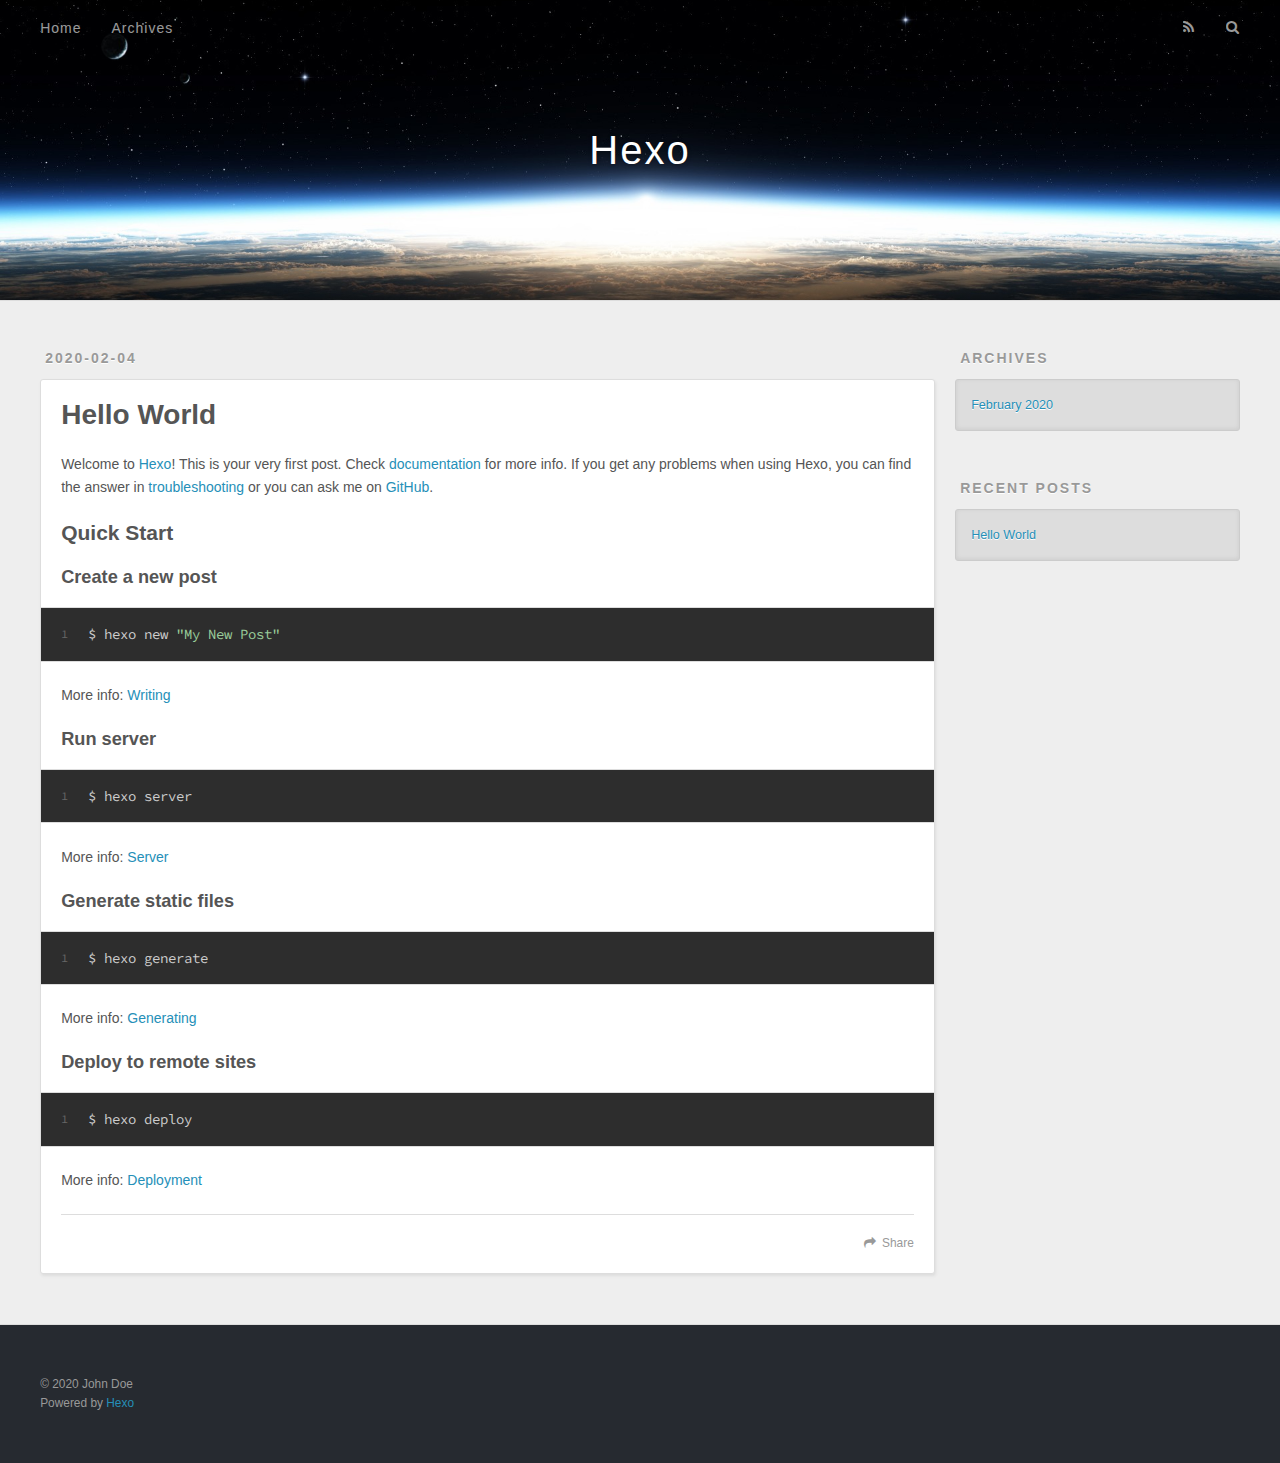
==== index.html @ 39b0398c "Site updated: 2020-02-04 13:28:10" ====
<!DOCTYPE html>
<html>
<head>
  <meta charset="utf-8">
  

  
  <title>Hexo</title>
  <meta name="viewport" content="width=device-width, initial-scale=1, maximum-scale=1">
  <meta property="og:type" content="website">
<meta property="og:title" content="Hexo">
<meta property="og:url" content="http://yoursite.com/index.html">
<meta property="og:site_name" content="Hexo">
<meta property="og:locale" content="en_US">
<meta property="article:author" content="John Doe">
<meta name="twitter:card" content="summary">
  
    <link rel="alternate" href="/atom.xml" title="Hexo" type="application/atom+xml">
  
  
    <link rel="icon" href="/favicon.png">
  
  
    <link href="//fonts.googleapis.com/css?family=Source+Code+Pro" rel="stylesheet" type="text/css">
  
  
<link rel="stylesheet" href="/css/style.css">

<meta name="generator" content="Hexo 4.2.0"></head>

<body>
  <div id="container">
    <div id="wrap">
      <header id="header">
  <div id="banner"></div>
  <div id="header-outer" class="outer">
    <div id="header-title" class="inner">
      <h1 id="logo-wrap">
        <a href="/" id="logo">Hexo</a>
      </h1>
      
    </div>
    <div id="header-inner" class="inner">
      <nav id="main-nav">
        <a id="main-nav-toggle" class="nav-icon"></a>
        
          <a class="main-nav-link" href="/">Home</a>
        
          <a class="main-nav-link" href="/archives">Archives</a>
        
      </nav>
      <nav id="sub-nav">
        
          <a id="nav-rss-link" class="nav-icon" href="/atom.xml" title="RSS Feed"></a>
        
        <a id="nav-search-btn" class="nav-icon" title="Search"></a>
      </nav>
      <div id="search-form-wrap">
        <form action="//google.com/search" method="get" accept-charset="UTF-8" class="search-form"><input type="search" name="q" class="search-form-input" placeholder="Search"><button type="submit" class="search-form-submit">&#xF002;</button><input type="hidden" name="sitesearch" value="http://yoursite.com"></form>
      </div>
    </div>
  </div>
</header>
      <div class="outer">
        <section id="main">
  
    <article id="post-hello-world" class="article article-type-post" itemscope itemprop="blogPost">
  <div class="article-meta">
    <a href="/2020/02/04/hello-world/" class="article-date">
  <time datetime="2020-02-04T04:29:03.238Z" itemprop="datePublished">2020-02-04</time>
</a>
    
  </div>
  <div class="article-inner">
    
    
      <header class="article-header">
        
  
    <h1 itemprop="name">
      <a class="article-title" href="/2020/02/04/hello-world/">Hello World</a>
    </h1>
  

      </header>
    
    <div class="article-entry" itemprop="articleBody">
      
        <p>Welcome to <a href="https://hexo.io/" target="_blank" rel="noopener">Hexo</a>! This is your very first post. Check <a href="https://hexo.io/docs/" target="_blank" rel="noopener">documentation</a> for more info. If you get any problems when using Hexo, you can find the answer in <a href="https://hexo.io/docs/troubleshooting.html" target="_blank" rel="noopener">troubleshooting</a> or you can ask me on <a href="https://github.com/hexojs/hexo/issues" target="_blank" rel="noopener">GitHub</a>.</p>
<h2 id="Quick-Start"><a href="#Quick-Start" class="headerlink" title="Quick Start"></a>Quick Start</h2><h3 id="Create-a-new-post"><a href="#Create-a-new-post" class="headerlink" title="Create a new post"></a>Create a new post</h3><figure class="highlight bash"><table><tr><td class="gutter"><pre><span class="line">1</span><br></pre></td><td class="code"><pre><span class="line">$ hexo new <span class="string">"My New Post"</span></span><br></pre></td></tr></table></figure>

<p>More info: <a href="https://hexo.io/docs/writing.html" target="_blank" rel="noopener">Writing</a></p>
<h3 id="Run-server"><a href="#Run-server" class="headerlink" title="Run server"></a>Run server</h3><figure class="highlight bash"><table><tr><td class="gutter"><pre><span class="line">1</span><br></pre></td><td class="code"><pre><span class="line">$ hexo server</span><br></pre></td></tr></table></figure>

<p>More info: <a href="https://hexo.io/docs/server.html" target="_blank" rel="noopener">Server</a></p>
<h3 id="Generate-static-files"><a href="#Generate-static-files" class="headerlink" title="Generate static files"></a>Generate static files</h3><figure class="highlight bash"><table><tr><td class="gutter"><pre><span class="line">1</span><br></pre></td><td class="code"><pre><span class="line">$ hexo generate</span><br></pre></td></tr></table></figure>

<p>More info: <a href="https://hexo.io/docs/generating.html" target="_blank" rel="noopener">Generating</a></p>
<h3 id="Deploy-to-remote-sites"><a href="#Deploy-to-remote-sites" class="headerlink" title="Deploy to remote sites"></a>Deploy to remote sites</h3><figure class="highlight bash"><table><tr><td class="gutter"><pre><span class="line">1</span><br></pre></td><td class="code"><pre><span class="line">$ hexo deploy</span><br></pre></td></tr></table></figure>

<p>More info: <a href="https://hexo.io/docs/one-command-deployment.html" target="_blank" rel="noopener">Deployment</a></p>

      
    </div>
    <footer class="article-footer">
      <a data-url="http://yoursite.com/2020/02/04/hello-world/" data-id="ck67fzdce0000q4s93to87ixu" class="article-share-link">Share</a>
      
      
    </footer>
  </div>
  
</article>


  


</section>
        
          <aside id="sidebar">
  
    

  
    

  
    
  
    
  <div class="widget-wrap">
    <h3 class="widget-title">Archives</h3>
    <div class="widget">
      <ul class="archive-list"><li class="archive-list-item"><a class="archive-list-link" href="/archives/2020/02/">February 2020</a></li></ul>
    </div>
  </div>


  
    
  <div class="widget-wrap">
    <h3 class="widget-title">Recent Posts</h3>
    <div class="widget">
      <ul>
        
          <li>
            <a href="/2020/02/04/hello-world/">Hello World</a>
          </li>
        
      </ul>
    </div>
  </div>

  
</aside>
        
      </div>
      <footer id="footer">
  
  <div class="outer">
    <div id="footer-info" class="inner">
      &copy; 2020 John Doe<br>
      Powered by <a href="http://hexo.io/" target="_blank">Hexo</a>
    </div>
  </div>
</footer>
    </div>
    <nav id="mobile-nav">
  
    <a href="/" class="mobile-nav-link">Home</a>
  
    <a href="/archives" class="mobile-nav-link">Archives</a>
  
</nav>
    

<script src="//ajax.googleapis.com/ajax/libs/jquery/2.0.3/jquery.min.js"></script>


  
<link rel="stylesheet" href="/fancybox/jquery.fancybox.css">

  
<script src="/fancybox/jquery.fancybox.pack.js"></script>




<script src="/js/script.js"></script>




  </div>
</body>
</html>
---- css/style.css ----
body {
  width: 100%;
}
body:before,
body:after {
  content: "";
  display: table;
}
body:after {
  clear: both;
}
html,
body,
div,
span,
applet,
object,
iframe,
h1,
h2,
h3,
h4,
h5,
h6,
p,
blockquote,
pre,
a,
abbr,
acronym,
address,
big,
cite,
code,
del,
dfn,
em,
img,
ins,
kbd,
q,
s,
samp,
small,
strike,
strong,
sub,
sup,
tt,
var,
dl,
dt,
dd,
ol,
ul,
li,
fieldset,
form,
label,
legend,
table,
caption,
tbody,
tfoot,
thead,
tr,
th,
td {
  margin: 0;
  padding: 0;
  border: 0;
  outline: 0;
  font-weight: inherit;
  font-style: inherit;
  font-family: inherit;
  font-size: 100%;
  vertical-align: baseline;
}
body {
  line-height: 1;
  color: #000;
  background: #fff;
}
ol,
ul {
  list-style: none;
}
table {
  border-collapse: separate;
  border-spacing: 0;
  vertical-align: middle;
}
caption,
th,
td {
  text-align: left;
  font-weight: normal;
  vertical-align: middle;
}
a img {
  border: none;
}
input,
button {
  margin: 0;
  padding: 0;
}
input::-moz-focus-inner,
button::-moz-focus-inner {
  border: 0;
  padding: 0;
}
@font-face {
  font-family: FontAwesome;
  font-style: normal;
  font-weight: normal;
  src: url("fonts/fontawesome-webfont.eot?v=#4.0.3");
  src: url("fonts/fontawesome-webfont.eot?#iefix&v=#4.0.3") format("embedded-opentype"), url("fonts/fontawesome-webfont.woff?v=#4.0.3") format("woff"), url("fonts/fontawesome-webfont.ttf?v=#4.0.3") format("truetype"), url("fonts/fontawesome-webfont.svg#fontawesomeregular?v=#4.0.3") format("svg");
}
html,
body,
#container {
  height: 100%;
}
body {
  background: #eee;
  font: 14px -apple-system, BlinkMacSystemFont, "Segoe UI", "Roboto", "Oxygen", "Ubuntu", "Cantarell", "Fira Sans", "Droid Sans", "Helvetica Neue", sans-serif;
  -webkit-text-size-adjust: 100%;
}
.outer {
  max-width: 1220px;
  margin: 0 auto;
  padding: 0 20px;
}
.outer:before,
.outer:after {
  content: "";
  display: table;
}
.outer:after {
  clear: both;
}
.inner {
  display: inline;
  float: left;
  width: 98.33333333333333%;
  margin: 0 0.833333333333333%;
}
.left,
.alignleft {
  float: left;
}
.right,
.alignright {
  float: right;
}
.clear {
  clear: both;
}
#container {
  position: relative;
}
.mobile-nav-on {
  overflow: hidden;
}
#wrap {
  height: 100%;
  width: 100%;
  position: absolute;
  top: 0;
  left: 0;
  -webkit-transition: 0.2s ease-out;
  -moz-transition: 0.2s ease-out;
  -ms-transition: 0.2s ease-out;
  transition: 0.2s ease-out;
  z-index: 1;
  background: #eee;
}
.mobile-nav-on #wrap {
  left: 280px;
}
@media screen and (min-width: 768px) {
  #main {
    display: inline;
    float: left;
    width: 73.33333333333333%;
    margin: 0 0.833333333333333%;
  }
}
.article-date,
.article-category-link,
.archive-year,
.widget-title {
  text-decoration: none;
  text-transform: uppercase;
  letter-spacing: 2px;
  color: #999;
  margin-bottom: 1em;
  margin-left: 5px;
  line-height: 1em;
  text-shadow: 0 1px #fff;
  font-weight: bold;
}
.article-inner,
.archive-article-inner {
  background: #fff;
  -webkit-box-shadow: 1px 2px 3px #ddd;
  box-shadow: 1px 2px 3px #ddd;
  border: 1px solid #ddd;
  border-radius: 3px;
}
.article-entry h1,
.widget h1 {
  font-size: 2em;
}
.article-entry h2,
.widget h2 {
  font-size: 1.5em;
}
.article-entry h3,
.widget h3 {
  font-size: 1.3em;
}
.article-entry h4,
.widget h4 {
  font-size: 1.2em;
}
.article-entry h5,
.widget h5 {
  font-size: 1em;
}
.article-entry h6,
.widget h6 {
  font-size: 1em;
  color: #999;
}
.article-entry hr,
.widget hr {
  border: 1px dashed #ddd;
}
.article-entry strong,
.widget strong {
  font-weight: bold;
}
.article-entry em,
.widget em,
.article-entry cite,
.widget cite {
  font-style: italic;
}
.article-entry sup,
.widget sup,
.article-entry sub,
.widget sub {
  font-size: 0.75em;
  line-height: 0;
  position: relative;
  vertical-align: baseline;
}
.article-entry sup,
.widget sup {
  top: -0.5em;
}
.article-entry sub,
.widget sub {
  bottom: -0.2em;
}
.article-entry small,
.widget small {
  font-size: 0.85em;
}
.article-entry acronym,
.widget acronym,
.article-entry abbr,
.widget abbr {
  border-bottom: 1px dotted;
}
.article-entry ul,
.widget ul,
.article-entry ol,
.widget ol,
.article-entry dl,
.widget dl {
  margin: 0 20px;
  line-height: 1.6em;
}
.article-entry ul ul,
.widget ul ul,
.article-entry ol ul,
.widget ol ul,
.article-entry ul ol,
.widget ul ol,
.article-entry ol ol,
.widget ol ol {
  margin-top: 0;
  margin-bottom: 0;
}
.article-entry ul,
.widget ul {
  list-style: disc;
}
.article-entry ol,
.widget ol {
  list-style: decimal;
}
.article-entry dt,
.widget dt {
  font-weight: bold;
}
#header {
  height: 300px;
  position: relative;
  border-bottom: 1px solid #ddd;
}
#header:before,
#header:after {
  content: "";
  position: absolute;
  left: 0;
  right: 0;
  height: 40px;
}
#header:before {
  top: 0;
  background: -webkit-linear-gradient(rgba(0,0,0,0.2), transparent);
  background: -moz-linear-gradient(rgba(0,0,0,0.2), transparent);
  background: -ms-linear-gradient(rgba(0,0,0,0.2), transparent);
  background: linear-gradient(rgba(0,0,0,0.2), transparent);
}
#header:after {
  bottom: 0;
  background: -webkit-linear-gradient(transparent, rgba(0,0,0,0.2));
  background: -moz-linear-gradient(transparent, rgba(0,0,0,0.2));
  background: -ms-linear-gradient(transparent, rgba(0,0,0,0.2));
  background: linear-gradient(transparent, rgba(0,0,0,0.2));
}
#header-outer {
  height: 100%;
  position: relative;
}
#header-inner {
  position: relative;
  overflow: hidden;
}
#banner {
  position: absolute;
  top: 0;
  left: 0;
  width: 100%;
  height: 100%;
  background: url("images/banner.jpg") center #000;
  -webkit-background-size: cover;
  -moz-background-size: cover;
  background-size: cover;
  z-index: -1;
}
#header-title {
  text-align: center;
  height: 40px;
  position: absolute;
  top: 50%;
  left: 0;
  margin-top: -20px;
}
#logo,
#subtitle {
  text-decoration: none;
  color: #fff;
  font-weight: 300;
  text-shadow: 0 1px 4px rgba(0,0,0,0.3);
}
#logo {
  font-size: 40px;
  line-height: 40px;
  letter-spacing: 2px;
}
#subtitle {
  font-size: 16px;
  line-height: 16px;
  letter-spacing: 1px;
}
#subtitle-wrap {
  margin-top: 16px;
}
#main-nav {
  float: left;
  margin-left: -15px;
}
.nav-icon,
.main-nav-link {
  float: left;
  color: #fff;
  opacity: 0.6;
  text-decoration: none;
  text-shadow: 0 1px rgba(0,0,0,0.2);
  -webkit-transition: opacity 0.2s;
  -moz-transition: opacity 0.2s;
  -ms-transition: opacity 0.2s;
  transition: opacity 0.2s;
  display: block;
  padding: 20px 15px;
}
.nav-icon:hover,
.main-nav-link:hover {
  opacity: 1;
}
.nav-icon {
  font-family: FontAwesome;
  text-align: center;
  font-size: 14px;
  width: 14px;
  height: 14px;
  padding: 20px 15px;
  position: relative;
  cursor: pointer;
}
.main-nav-link {
  font-weight: 300;
  letter-spacing: 1px;
}
@media screen and (max-width: 479px) {
  .main-nav-link {
    display: none;
  }
}
#main-nav-toggle {
  display: none;
}
#main-nav-toggle:before {
  content: "\f0c9";
}
@media screen and (max-width: 479px) {
  #main-nav-toggle {
    display: block;
  }
}
#sub-nav {
  float: right;
  margin-right: -15px;
}
#nav-rss-link:before {
  content: "\f09e";
}
#nav-search-btn:before {
  content: "\f002";
}
#search-form-wrap {
  position: absolute;
  top: 15px;
  width: 150px;
  height: 30px;
  right: -150px;
  opacity: 0;
  -webkit-transition: 0.2s ease-out;
  -moz-transition: 0.2s ease-out;
  -ms-transition: 0.2s ease-out;
  transition: 0.2s ease-out;
}
#search-form-wrap.on {
  opacity: 1;
  right: 0;
}
@media screen and (max-width: 479px) {
  #search-form-wrap {
    width: 100%;
    right: -100%;
  }
}
.search-form {
  position: absolute;
  top: 0;
  left: 0;
  right: 0;
  background: #fff;
  padding: 5px 15px;
  border-radius: 15px;
  -webkit-box-shadow: 0 0 10px rgba(0,0,0,0.3);
  box-shadow: 0 0 10px rgba(0,0,0,0.3);
}
.search-form-input {
  border: none;
  background: none;
  color: #555;
  width: 100%;
  font: 13px -apple-system, BlinkMacSystemFont, "Segoe UI", "Roboto", "Oxygen", "Ubuntu", "Cantarell", "Fira Sans", "Droid Sans", "Helvetica Neue", sans-serif;
  outline: none;
}
.search-form-input::-webkit-search-results-decoration,
.search-form-input::-webkit-search-cancel-button {
  -webkit-appearance: none;
}
.search-form-submit {
  position: absolute;
  top: 50%;
  right: 10px;
  margin-top: -7px;
  font: 13px FontAwesome;
  border: none;
  background: none;
  color: #bbb;
  cursor: pointer;
}
.search-form-submit:hover,
.search-form-submit:focus {
  color: #777;
}
.article {
  margin: 50px 0;
}
.article-inner {
  overflow: hidden;
}
.article-meta:before,
.article-meta:after {
  content: "";
  display: table;
}
.article-meta:after {
  clear: both;
}
.article-date {
  float: left;
}
.article-category {
  float: left;
  line-height: 1em;
  color: #ccc;
  text-shadow: 0 1px #fff;
  margin-left: 8px;
}
.article-category:before {
  content: "\2022";
}
.article-category-link {
  margin: 0 12px 1em;
}
.article-header {
  padding: 20px 20px 0;
}
.article-title {
  text-decoration: none;
  font-size: 2em;
  font-weight: bold;
  color: #555;
  line-height: 1.1em;
  -webkit-transition: color 0.2s;
  -moz-transition: color 0.2s;
  -ms-transition: color 0.2s;
  transition: color 0.2s;
}
a.article-title:hover {
  color: #258fb8;
}
.article-entry {
  color: #555;
  padding: 0 20px;
}
.article-entry:before,
.article-entry:after {
  content: "";
  display: table;
}
.article-entry:after {
  clear: both;
}
.article-entry p,
.article-entry table {
  line-height: 1.6em;
  margin: 1.6em 0;
}
.article-entry h1,
.article-entry h2,
.article-entry h3,
.article-entry h4,
.article-entry h5,
.article-entry h6 {
  font-weight: bold;
}
.article-entry h1,
.article-entry h2,
.article-entry h3,
.article-entry h4,
.article-entry h5,
.article-entry h6 {
  line-height: 1.1em;
  margin: 1.1em 0;
}
.article-entry a {
  color: #258fb8;
  text-decoration: none;
}
.article-entry a:hover {
  text-decoration: underline;
}
.article-entry ul,
.article-entry ol,
.article-entry dl {
  margin-top: 1.6em;
  margin-bottom: 1.6em;
}
.article-entry img,
.article-entry video {
  max-width: 100%;
  height: auto;
  display: block;
  margin: auto;
}
.article-entry iframe {
  border: none;
}
.article-entry table {
  width: 100%;
  border-collapse: collapse;
  border-spacing: 0;
}
.article-entry th {
  font-weight: bold;
  border-bottom: 3px solid #ddd;
  padding-bottom: 0.5em;
}
.article-entry td {
  border-bottom: 1px solid #ddd;
  padding: 10px 0;
}
.article-entry blockquote {
  font-family: Georgia, "Times New Roman", serif;
  font-size: 1.4em;
  margin: 1.6em 20px;
  text-align: center;
}
.article-entry blockquote footer {
  font-size: 14px;
  margin: 1.6em 0;
  font-family: -apple-system, BlinkMacSystemFont, "Segoe UI", "Roboto", "Oxygen", "Ubuntu", "Cantarell", "Fira Sans", "Droid Sans", "Helvetica Neue", sans-serif;
}
.article-entry blockquote footer cite:before {
  content: "—";
  padding: 0 0.5em;
}
.article-entry .pullquote {
  text-align: left;
  width: 45%;
  margin: 0;
}
.article-entry .pullquote.left {
  margin-left: 0.5em;
  margin-right: 1em;
}
.article-entry .pullquote.right {
  margin-right: 0.5em;
  margin-left: 1em;
}
.article-entry .caption {
  color: #999;
  display: block;
  font-size: 0.9em;
  margin-top: 0.5em;
  position: relative;
  text-align: center;
}
.article-entry .video-container {
  position: relative;
  padding-top: 56.25%;
  height: 0;
  overflow: hidden;
}
.article-entry .video-container iframe,
.article-entry .video-container object,
.article-entry .video-container embed {
  position: absolute;
  top: 0;
  left: 0;
  width: 100%;
  height: 100%;
  margin-top: 0;
}
.article-more-link a {
  display: inline-block;
  line-height: 1em;
  padding: 6px 15px;
  border-radius: 15px;
  background: #eee;
  color: #999;
  text-shadow: 0 1px #fff;
  text-decoration: none;
}
.article-more-link a:hover {
  background: #258fb8;
  color: #fff;
  text-decoration: none;
  text-shadow: 0 1px #1e7293;
}
.article-footer {
  font-size: 0.85em;
  line-height: 1.6em;
  border-top: 1px solid #ddd;
  padding-top: 1.6em;
  margin: 0 20px 20px;
}
.article-footer:before,
.article-footer:after {
  content: "";
  display: table;
}
.article-footer:after {
  clear: both;
}
.article-footer a {
  color: #999;
  text-decoration: none;
}
.article-footer a:hover {
  color: #555;
}
.article-tag-list-item {
  float: left;
  margin-right: 10px;
}
.article-tag-list-link:before {
  content: "#";
}
.article-comment-link {
  float: right;
}
.article-comment-link:before {
  content: "\f075";
  font-family: FontAwesome;
  padding-right: 8px;
}
.article-share-link {
  cursor: pointer;
  float: right;
  margin-left: 20px;
}
.article-share-link:before {
  content: "\f064";
  font-family: FontAwesome;
  padding-right: 6px;
}
#article-nav {
  position: relative;
}
#article-nav:before,
#article-nav:after {
  content: "";
  display: table;
}
#article-nav:after {
  clear: both;
}
@media screen and (min-width: 768px) {
  #article-nav {
    margin: 50px 0;
  }
  #article-nav:before {
    width: 8px;
    height: 8px;
    position: absolute;
    top: 50%;
    left: 50%;
    margin-top: -4px;
    margin-left: -4px;
    content: "";
    border-radius: 50%;
    background: #ddd;
    -webkit-box-shadow: 0 1px 2px #fff;
    box-shadow: 0 1px 2px #fff;
  }
}
.article-nav-link-wrap {
  text-decoration: none;
  text-shadow: 0 1px #fff;
  color: #999;
  -webkit-box-sizing: border-box;
  -moz-box-sizing: border-box;
  box-sizing: border-box;
  margin-top: 50px;
  text-align: center;
  display: block;
}
.article-nav-link-wrap:hover {
  color: #555;
}
@media screen and (min-width: 768px) {
  .article-nav-link-wrap {
    width: 50%;
    margin-top: 0;
  }
}
@media screen and (min-width: 768px) {
  #article-nav-newer {
    float: left;
    text-align: right;
    padding-right: 20px;
  }
}
@media screen and (min-width: 768px) {
  #article-nav-older {
    float: right;
    text-align: left;
    padding-left: 20px;
  }
}
.article-nav-caption {
  text-transform: uppercase;
  letter-spacing: 2px;
  color: #ddd;
  line-height: 1em;
  font-weight: bold;
}
#article-nav-newer .article-nav-caption {
  margin-right: -2px;
}
.article-nav-title {
  font-size: 0.85em;
  line-height: 1.6em;
  margin-top: 0.5em;
}
.article-share-box {
  position: absolute;
  display: none;
  background: #fff;
  -webkit-box-shadow: 1px 2px 10px rgba(0,0,0,0.2);
  box-shadow: 1px 2px 10px rgba(0,0,0,0.2);
  border-radius: 3px;
  margin-left: -145px;
  overflow: hidden;
  z-index: 1;
}
.article-share-box.on {
  display: block;
}
.article-share-input {
  width: 100%;
  background: none;
  -webkit-box-sizing: border-box;
  -moz-box-sizing: border-box;
  box-sizing: border-box;
  font: 14px -apple-system, BlinkMacSystemFont, "Segoe UI", "Roboto", "Oxygen", "Ubuntu", "Cantarell", "Fira Sans", "Droid Sans", "Helvetica Neue", sans-serif;
  padding: 0 15px;
  color: #555;
  outline: none;
  border: 1px solid #ddd;
  border-radius: 3px 3px 0 0;
  height: 36px;
  line-height: 36px;
}
.article-share-links {
  background: #eee;
}
.article-share-links:before,
.article-share-links:after {
  content: "";
  display: table;
}
.article-share-links:after {
  clear: both;
}
.article-share-twitter,
.article-share-facebook,
.article-share-pinterest,
.article-share-google {
  width: 50px;
  height: 36px;
  display: block;
  float: left;
  position: relative;
  color: #999;
  text-shadow: 0 1px #fff;
}
.article-share-twitter:before,
.article-share-facebook:before,
.article-share-pinterest:before,
.article-share-google:before {
  font-size: 20px;
  font-family: FontAwesome;
  width: 20px;
  height: 20px;
  position: absolute;
  top: 50%;
  left: 50%;
  margin-top: -10px;
  margin-left: -10px;
  text-align: center;
}
.article-share-twitter:hover,
.article-share-facebook:hover,
.article-share-pinterest:hover,
.article-share-google:hover {
  color: #fff;
}
.article-share-twitter:before {
  content: "\f099";
}
.article-share-twitter:hover {
  background: #00aced;
  text-shadow: 0 1px #008abe;
}
.article-share-facebook:before {
  content: "\f09a";
}
.article-share-facebook:hover {
  background: #3b5998;
  text-shadow: 0 1px #2f477a;
}
.article-share-pinterest:before {
  content: "\f0d2";
}
.article-share-pinterest:hover {
  background: #cb2027;
  text-shadow: 0 1px #a21a1f;
}
.article-share-google:before {
  content: "\f0d5";
}
.article-share-google:hover {
  background: #dd4b39;
  text-shadow: 0 1px #be3221;
}
.article-gallery {
  background: #000;
  position: relative;
}
.article-gallery-photos {
  position: relative;
  overflow: hidden;
}
.article-gallery-img {
  display: none;
  max-width: 100%;
}
.article-gallery-img:first-child {
  display: block;
}
.article-gallery-img.loaded {
  position: absolute;
  display: block;
}
.article-gallery-img img {
  display: block;
  max-width: 100%;
  margin: 0 auto;
}
#comments {
  background: #fff;
  -webkit-box-shadow: 1px 2px 3px #ddd;
  box-shadow: 1px 2px 3px #ddd;
  padding: 20px;
  border: 1px solid #ddd;
  border-radius: 3px;
  margin: 50px 0;
}
#comments a {
  color: #258fb8;
}
.archives-wrap {
  margin: 50px 0;
}
.archives:before,
.archives:after {
  content: "";
  display: table;
}
.archives:after {
  clear: both;
}
.archive-year-wrap {
  margin-bottom: 1em;
}
.archives {
  -webkit-column-gap: 10px;
  -moz-column-gap: 10px;
  column-gap: 10px;
}
@media screen and (min-width: 480px) and (max-width: 767px) {
  .archives {
    -webkit-column-count: 2;
    -moz-column-count: 2;
    column-count: 2;
  }
}
@media screen and (min-width: 768px) {
  .archives {
    -webkit-column-count: 3;
    -moz-column-count: 3;
    column-count: 3;
  }
}
.archive-article {
  -webkit-column-break-inside: avoid;
  page-break-inside: avoid;
  overflow: hidden;
  break-inside: avoid-column;
}
.archive-article-inner {
  padding: 10px;
  margin-bottom: 15px;
}
.archive-article-title {
  text-decoration: none;
  font-weight: bold;
  color: #555;
  -webkit-transition: color 0.2s;
  -moz-transition: color 0.2s;
  -ms-transition: color 0.2s;
  transition: color 0.2s;
  line-height: 1.6em;
}
.archive-article-title:hover {
  color: #258fb8;
}
.archive-article-footer {
  margin-top: 1em;
}
.archive-article-date {
  color: #999;
  text-decoration: none;
  font-size: 0.85em;
  line-height: 1em;
  margin-bottom: 0.5em;
  display: block;
}
#page-nav {
  margin: 50px auto;
  background: #fff;
  -webkit-box-shadow: 1px 2px 3px #ddd;
  box-shadow: 1px 2px 3px #ddd;
  border: 1px solid #ddd;
  border-radius: 3px;
  text-align: center;
  color: #999;
  overflow: hidden;
}
#page-nav:before,
#page-nav:after {
  content: "";
  display: table;
}
#page-nav:after {
  clear: both;
}
#page-nav a,
#page-nav span {
  padding: 10px 20px;
  line-height: 1;
  height: 2ex;
}
#page-nav a {
  color: #999;
  text-decoration: none;
}
#page-nav a:hover {
  background: #999;
  color: #fff;
}
#page-nav .prev {
  float: left;
}
#page-nav .next {
  float: right;
}
#page-nav .page-number {
  display: inline-block;
}
@media screen and (max-width: 479px) {
  #page-nav .page-number {
    display: none;
  }
}
#page-nav .current {
  color: #555;
  font-weight: bold;
}
#page-nav .space {
  color: #ddd;
}
#footer {
  background: #262a30;
  padding: 50px 0;
  border-top: 1px solid #ddd;
  color: #999;
}
#footer a {
  color: #258fb8;
  text-decoration: none;
}
#footer a:hover {
  text-decoration: underline;
}
#footer-info {
  line-height: 1.6em;
  font-size: 0.85em;
}
.article-entry pre,
.article-entry .highlight {
  background: #2d2d2d;
  margin: 0 -20px;
  padding: 15px 20px;
  border-style: solid;
  border-color: #ddd;
  border-width: 1px 0;
  overflow: auto;
  color: #ccc;
  line-height: 22.400000000000002px;
}
.article-entry .highlight .gutter pre,
.article-entry .gist .gist-file .gist-data .line-numbers {
  color: #666;
  font-size: 0.85em;
}
.article-entry pre,
.article-entry code {
  font-family: "Source Code Pro", Consolas, Monaco, Menlo, Consolas, monospace;
}
.article-entry code {
  background: #eee;
  text-shadow: 0 1px #fff;
  padding: 0 0.3em;
}
.article-entry pre code {
  background: none;
  text-shadow: none;
  padding: 0;
}
.article-entry .highlight pre {
  border: none;
  margin: 0;
  padding: 0;
}
.article-entry .highlight table {
  margin: 0;
  width: auto;
}
.article-entry .highlight td {
  border: none;
  padding: 0;
}
.article-entry .highlight figcaption {
  font-size: 0.85em;
  color: #999;
  line-height: 1em;
  margin-bottom: 1em;
}
.article-entry .highlight figcaption:before,
.article-entry .highlight figcaption:after {
  content: "";
  display: table;
}
.article-entry .highlight figcaption:after {
  clear: both;
}
.article-entry .highlight figcaption a {
  float: right;
}
.article-entry .highlight .gutter pre {
  text-align: right;
  padding-right: 20px;
}
.article-entry .highlight .line {
  height: 22.400000000000002px;
}
.article-entry .highlight .line.marked {
  background: #515151;
}
.article-entry .gist {
  margin: 0 -20px;
  border-style: solid;
  border-color: #ddd;
  border-width: 1px 0;
  background: #2d2d2d;
  padding: 15px 20px 15px 0;
}
.article-entry .gist .gist-file {
  border: none;
  font-family: "Source Code Pro", Consolas, Monaco, Menlo, Consolas, monospace;
  margin: 0;
}
.article-entry .gist .gist-file .gist-data {
  background: none;
  border: none;
}
.article-entry .gist .gist-file .gist-data .line-numbers {
  background: none;
  border: none;
  padding: 0 20px 0 0;
}
.article-entry .gist .gist-file .gist-data .line-data {
  padding: 0 !important;
}
.article-entry .gist .gist-file .highlight {
  margin: 0;
  padding: 0;
  border: none;
}
.article-entry .gist .gist-file .gist-meta {
  background: #2d2d2d;
  color: #999;
  font: 0.85em -apple-system, BlinkMacSystemFont, "Segoe UI", "Roboto", "Oxygen", "Ubuntu", "Cantarell", "Fira Sans", "Droid Sans", "Helvetica Neue", sans-serif;
  text-shadow: 0 0;
  padding: 0;
  margin-top: 1em;
  margin-left: 20px;
}
.article-entry .gist .gist-file .gist-meta a {
  color: #258fb8;
  font-weight: normal;
}
.article-entry .gist .gist-file .gist-meta a:hover {
  text-decoration: underline;
}
pre .comment,
pre .title {
  color: #999;
}
pre .variable,
pre .attribute,
pre .tag,
pre .regexp,
pre .ruby .constant,
pre .xml .tag .title,
pre .xml .pi,
pre .xml .doctype,
pre .html .doctype,
pre .css .id,
pre .css .class,
pre .css .pseudo {
  color: #f2777a;
}
pre .number,
pre .preprocessor,
pre .built_in,
pre .literal,
pre .params,
pre .constant {
  color: #f99157;
}
pre .class,
pre .ruby .class .title,
pre .css .rules .attribute {
  color: #9c9;
}
pre .string,
pre .value,
pre .inheritance,
pre .header,
pre .ruby .symbol,
pre .xml .cdata {
  color: #9c9;
}
pre .css .hexcolor {
  color: #6cc;
}
pre .function,
pre .python .decorator,
pre .python .title,
pre .ruby .function .title,
pre .ruby .title .keyword,
pre .perl .sub,
pre .javascript .title,
pre .coffeescript .title {
  color: #69c;
}
pre .keyword,
pre .javascript .function {
  color: #c9c;
}
@media screen and (max-width: 479px) {
  #mobile-nav {
    position: absolute;
    top: 0;
    left: 0;
    width: 280px;
    height: 100%;
    background: #191919;
    border-right: 1px solid #fff;
  }
}
@media screen and (max-width: 479px) {
  .mobile-nav-link {
    display: block;
    color: #999;
    text-decoration: none;
    padding: 15px 20px;
    font-weight: bold;
  }
  .mobile-nav-link:hover {
    color: #fff;
  }
}
@media screen and (min-width: 768px) {
  #sidebar {
    display: inline;
    float: left;
    width: 23.333333333333332%;
    margin: 0 0.833333333333333%;
  }
}
.widget-wrap {
  margin: 50px 0;
}
.widget {
  color: #777;
  text-shadow: 0 1px #fff;
  background: #ddd;
  -webkit-box-shadow: 0 -1px 4px #ccc inset;
  box-shadow: 0 -1px 4px #ccc inset;
  border: 1px solid #ccc;
  padding: 15px;
  border-radius: 3px;
}
.widget a {
  color: #258fb8;
  text-decoration: none;
}
.widget a:hover {
  text-decoration: underline;
}
.widget ul ul,
.widget ol ul,
.widget dl ul,
.widget ul ol,
.widget ol ol,
.widget dl ol,
.widget ul dl,
.widget ol dl,
.widget dl dl {
  margin-left: 15px;
  list-style: disc;
}
.widget {
  line-height: 1.6em;
  word-wrap: break-word;
  font-size: 0.9em;
}
.widget ul,
.widget ol {
  list-style: none;
  margin: 0;
}
.widget ul ul,
.widget ol ul,
.widget ul ol,
.widget ol ol {
  margin: 0 20px;
}
.widget ul ul,
.widget ol ul {
  list-style: disc;
}
.widget ul ol,
.widget ol ol {
  list-style: decimal;
}
.category-list-count,
.tag-list-count,
.archive-list-count {
  padding-left: 5px;
  color: #999;
  font-size: 0.85em;
}
.category-list-count:before,
.tag-list-count:before,
.archive-list-count:before {
  content: "(";
}
.category-list-count:after,
.tag-list-count:after,
.archive-list-count:after {
  content: ")";
}
.tagcloud a {
  margin-right: 5px;
  display: inline-block;
}
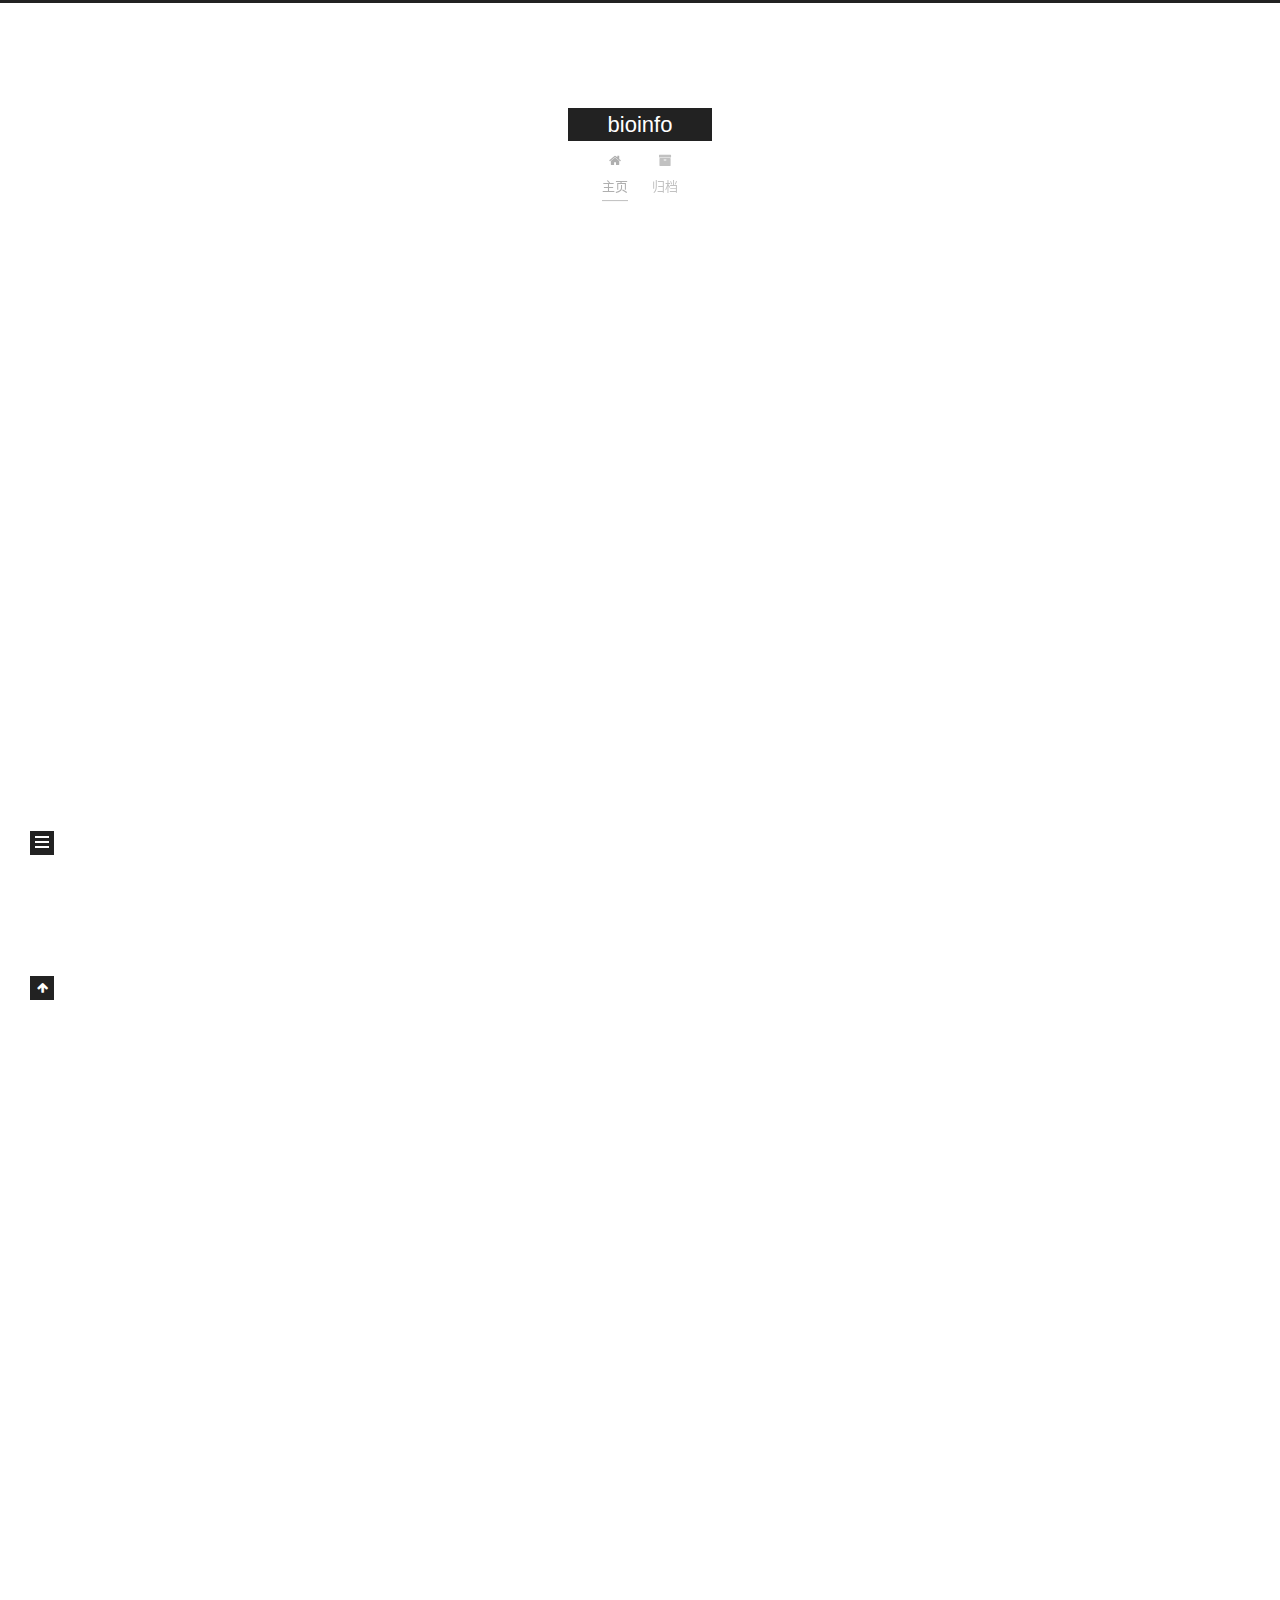
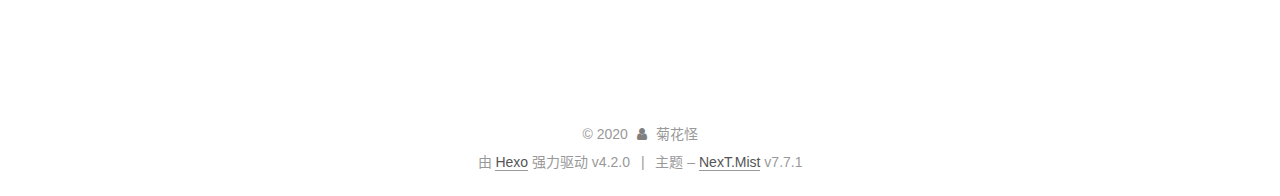
==== commit 995ca6c7: "Site updated: 2020-02-12 19:00:17" ====
--- a/index.html
+++ b/index.html
@@ -1,196 +1,530 @@
 <!DOCTYPE html>
-<html>
+<html lang="zh-CN">
 <head>
-  <meta charset="utf-8">
-  
-
-  
-  <title>Hexo</title>
-  <meta name="viewport" content="width=device-width, initial-scale=1, maximum-scale=1">
+  <meta charset="UTF-8">
+<meta name="viewport" content="width=device-width, initial-scale=1, maximum-scale=2">
+<meta name="theme-color" content="#222">
+<meta name="generator" content="Hexo 4.2.0">
+  <link rel="apple-touch-icon" sizes="180x180" href="/images/apple-touch-icon-next.png">
+  <link rel="icon" type="image/png" sizes="32x32" href="/images/favicon-32x32-next.png">
+  <link rel="icon" type="image/png" sizes="16x16" href="/images/favicon-16x16-next.png">
+  <link rel="mask-icon" href="/images/logo.svg" color="#222">
+
+<link rel="stylesheet" href="/css/main.css">
+
+
+<link rel="stylesheet" href="/lib/font-awesome/css/font-awesome.min.css">
+
+
+<script id="hexo-configurations">
+  var NexT = window.NexT || {};
+  var CONFIG = {
+    hostname: new URL('http://zhujiaqi2014.github.io').hostname,
+    root: '/',
+    scheme: 'Mist',
+    version: '7.7.1',
+    exturl: false,
+    sidebar: {"position":"left","display":"post","padding":18,"offset":12,"onmobile":false},
+    copycode: {"enable":false,"show_result":false,"style":null},
+    back2top: {"enable":true,"sidebar":false,"scrollpercent":false},
+    bookmark: {"enable":false,"color":"#222","save":"auto"},
+    fancybox: false,
+    mediumzoom: false,
+    lazyload: false,
+    pangu: false,
+    comments: {"style":"tabs","active":null,"storage":true,"lazyload":false,"nav":null},
+    algolia: {
+      appID: '',
+      apiKey: '',
+      indexName: '',
+      hits: {"per_page":10},
+      labels: {"input_placeholder":"Search for Posts","hits_empty":"We didn't find any results for the search: ${query}","hits_stats":"${hits} results found in ${time} ms"}
+    },
+    localsearch: {"enable":false,"trigger":"auto","top_n_per_article":1,"unescape":false,"preload":false},
+    path: '',
+    motion: {"enable":true,"async":false,"transition":{"post_block":"fadeIn","post_header":"slideDownIn","post_body":"slideDownIn","coll_header":"slideLeftIn","sidebar":"slideUpIn"}}
+  };
+</script>
+
   <meta property="og:type" content="website">
-<meta property="og:title" content="Hexo">
-<meta property="og:url" content="http://yoursite.com/index.html">
-<meta property="og:site_name" content="Hexo">
-<meta property="og:locale" content="en_US">
-<meta property="article:author" content="John Doe">
+<meta property="og:title" content="bioinfo">
+<meta property="og:url" content="http://zhujiaqi2014.github.io/index.html">
+<meta property="og:site_name" content="bioinfo">
+<meta property="og:locale" content="zh_CN">
+<meta property="article:author" content="菊花怪">
 <meta name="twitter:card" content="summary">
-  
-    <link rel="alternate" href="/atom.xml" title="Hexo" type="application/atom+xml">
-  
-  
-    <link rel="icon" href="/favicon.png">
-  
-  
-    <link href="//fonts.googleapis.com/css?family=Source+Code+Pro" rel="stylesheet" type="text/css">
-  
-  
-<link rel="stylesheet" href="/css/style.css">
-
-<meta name="generator" content="Hexo 4.2.0"></head>
-
-<body>
-  <div id="container">
-    <div id="wrap">
-      <header id="header">
-  <div id="banner"></div>
-  <div id="header-outer" class="outer">
-    <div id="header-title" class="inner">
-      <h1 id="logo-wrap">
-        <a href="/" id="logo">Hexo</a>
-      </h1>
+
+<link rel="canonical" href="http://zhujiaqi2014.github.io/">
+
+
+<script id="page-configurations">
+  // https://hexo.io/docs/variables.html
+  CONFIG.page = {
+    sidebar: "",
+    isHome: true,
+    isPost: false
+  };
+</script>
+
+  <title>bioinfo</title>
+  
+
+
+
+
+
+
+  <noscript>
+  <style>
+  .use-motion .brand,
+  .use-motion .menu-item,
+  .sidebar-inner,
+  .use-motion .post-block,
+  .use-motion .pagination,
+  .use-motion .comments,
+  .use-motion .post-header,
+  .use-motion .post-body,
+  .use-motion .collection-header { opacity: initial; }
+
+  .use-motion .site-title,
+  .use-motion .site-subtitle {
+    opacity: initial;
+    top: initial;
+  }
+
+  .use-motion .logo-line-before i { left: initial; }
+  .use-motion .logo-line-after i { right: initial; }
+  </style>
+</noscript>
+
+</head>
+
+<body itemscope itemtype="http://schema.org/WebPage">
+  <div class="container use-motion">
+    <div class="headband"></div>
+
+    <header class="header" itemscope itemtype="http://schema.org/WPHeader">
+      <div class="header-inner"><div class="site-brand-container">
+  <div class="site-meta">
+
+    <div>
+      <a href="/" class="brand" rel="start">
+        <span class="logo-line-before"><i></i></span>
+        <span class="site-title">bioinfo</span>
+        <span class="logo-line-after"><i></i></span>
+      </a>
+    </div>
+  </div>
+
+  <div class="site-nav-toggle">
+    <div class="toggle" aria-label="切换导航栏">
+      <span class="toggle-line toggle-line-first"></span>
+      <span class="toggle-line toggle-line-middle"></span>
+      <span class="toggle-line toggle-line-last"></span>
+    </div>
+  </div>
+</div>
+
+
+<nav class="site-nav">
+  
+  <ul id="menu" class="menu">
+        <li class="menu-item menu-item-主页">
+
+    <a href="/" rel="section"><i class="fa fa-fw fa-home"></i>主页</a>
+
+  </li>
+        <li class="menu-item menu-item-归档">
+
+    <a href="/archives/" rel="section"><i class="fa fa-fw fa-archive"></i>归档</a>
+
+  </li>
+  </ul>
+
+</nav>
+</div>
+    </header>
+
+    
+  <div class="back-to-top">
+    <i class="fa fa-arrow-up"></i>
+    <span>0%</span>
+  </div>
+
+
+    <main class="main">
+      <div class="main-inner">
+        <div class="content-wrap">
+          
+
+          <div class="content">
+            
+
+  <div class="posts-expand">
+        
+  
+  
+  <article itemscope itemtype="http://schema.org/Article" class="post-block home" lang="zh-CN">
+    <link itemprop="mainEntityOfPage" href="http://zhujiaqi2014.github.io/2020/02/12/workflow-3/">
+
+    <span hidden itemprop="author" itemscope itemtype="http://schema.org/Person">
+      <meta itemprop="image" content="/images/avatar.gif">
+      <meta itemprop="name" content="菊花怪">
+      <meta itemprop="description" content="">
+    </span>
+
+    <span hidden itemprop="publisher" itemscope itemtype="http://schema.org/Organization">
+      <meta itemprop="name" content="bioinfo">
+    </span>
+      <header class="post-header">
+        <h1 class="post-title" itemprop="name headline">
+          
+            <a href="/2020/02/12/workflow-3/" class="post-title-link" itemprop="url">生物信息流程3-Cromwell</a>
+        </h1>
+
+        <div class="post-meta">
+            <span class="post-meta-item">
+              <span class="post-meta-item-icon">
+                <i class="fa fa-calendar-o"></i>
+              </span>
+              <span class="post-meta-item-text">发表于</span>
+              
+
+              <time title="创建时间：2020-02-12 10:40:50 / 修改时间：18:59:38" itemprop="dateCreated datePublished" datetime="2020-02-12T10:40:50+08:00">2020-02-12</time>
+            </span>
+
+          
+
+        </div>
+      </header>
+
+    
+    
+    
+    <div class="post-body" itemprop="articleBody">
+
+      
+          <p>WDL+Cromwell一个负责生信流程的描述，一个负责执行。其实有很多特性是隐藏在了Cromwell中的，这样才能让使用者在写WDL的时候更专注生信分析，而不是背后的任务调度和计算。这里简单总结一下Cromwell中的特性和实现原理</p>
+          <!--noindex-->
+            <div class="post-button">
+              <a class="btn" href="/2020/02/12/workflow-3/#more" rel="contents">
+                阅读全文 &raquo;
+              </a>
+            </div>
+          <!--/noindex-->
+        
       
     </div>
-    <div id="header-inner" class="inner">
-      <nav id="main-nav">
-        <a id="main-nav-toggle" class="nav-icon"></a>
-        
-          <a class="main-nav-link" href="/">Home</a>
-        
-          <a class="main-nav-link" href="/archives">Archives</a>
-        
-      </nav>
-      <nav id="sub-nav">
-        
-          <a id="nav-rss-link" class="nav-icon" href="/atom.xml" title="RSS Feed"></a>
-        
-        <a id="nav-search-btn" class="nav-icon" title="Search"></a>
-      </nav>
-      <div id="search-form-wrap">
-        <form action="//google.com/search" method="get" accept-charset="UTF-8" class="search-form"><input type="search" name="q" class="search-form-input" placeholder="Search"><button type="submit" class="search-form-submit">&#xF002;</button><input type="hidden" name="sitesearch" value="http://yoursite.com"></form>
-      </div>
-    </div>
-  </div>
-</header>
-      <div class="outer">
-        <section id="main">
-  
-    <article id="post-hello-world" class="article article-type-post" itemscope itemprop="blogPost">
-  <div class="article-meta">
-    <a href="/2020/02/04/hello-world/" class="article-date">
-  <time datetime="2020-02-04T04:29:03.238Z" itemprop="datePublished">2020-02-04</time>
-</a>
-    
-  </div>
-  <div class="article-inner">
-    
-    
-      <header class="article-header">
-        
-  
-    <h1 itemprop="name">
-      <a class="article-title" href="/2020/02/04/hello-world/">Hello World</a>
-    </h1>
-  
-
+
+    
+    
+    
+      <footer class="post-footer">
+        <div class="post-eof"></div>
+      </footer>
+  </article>
+  
+  
+  
+
+        
+  
+  
+  <article itemscope itemtype="http://schema.org/Article" class="post-block home" lang="zh-CN">
+    <link itemprop="mainEntityOfPage" href="http://zhujiaqi2014.github.io/2020/02/11/workflow_2/">
+
+    <span hidden itemprop="author" itemscope itemtype="http://schema.org/Person">
+      <meta itemprop="image" content="/images/avatar.gif">
+      <meta itemprop="name" content="菊花怪">
+      <meta itemprop="description" content="">
+    </span>
+
+    <span hidden itemprop="publisher" itemscope itemtype="http://schema.org/Organization">
+      <meta itemprop="name" content="bioinfo">
+    </span>
+      <header class="post-header">
+        <h1 class="post-title" itemprop="name headline">
+          
+            <a href="/2020/02/11/workflow_2/" class="post-title-link" itemprop="url">生物信息流程2-WDL</a>
+        </h1>
+
+        <div class="post-meta">
+            <span class="post-meta-item">
+              <span class="post-meta-item-icon">
+                <i class="fa fa-calendar-o"></i>
+              </span>
+              <span class="post-meta-item-text">发表于</span>
+
+              <time title="创建时间：2020-02-11 17:48:57" itemprop="dateCreated datePublished" datetime="2020-02-11T17:48:57+08:00">2020-02-11</time>
+            </span>
+              <span class="post-meta-item">
+                <span class="post-meta-item-icon">
+                  <i class="fa fa-calendar-check-o"></i>
+                </span>
+                <span class="post-meta-item-text">更新于</span>
+                <time title="修改时间：2020-02-12 10:25:11" itemprop="dateModified" datetime="2020-02-12T10:25:11+08:00">2020-02-12</time>
+              </span>
+
+          
+
+        </div>
       </header>
-    
-    <div class="article-entry" itemprop="articleBody">
+
+    
+    
+    
+    <div class="post-body" itemprop="articleBody">
+
       
-        <p>Welcome to <a href="https://hexo.io/" target="_blank" rel="noopener">Hexo</a>! This is your very first post. Check <a href="https://hexo.io/docs/" target="_blank" rel="noopener">documentation</a> for more info. If you get any problems when using Hexo, you can find the answer in <a href="https://hexo.io/docs/troubleshooting.html" target="_blank" rel="noopener">troubleshooting</a> or you can ask me on <a href="https://github.com/hexojs/hexo/issues" target="_blank" rel="noopener">GitHub</a>.</p>
-<h2 id="Quick-Start"><a href="#Quick-Start" class="headerlink" title="Quick Start"></a>Quick Start</h2><h3 id="Create-a-new-post"><a href="#Create-a-new-post" class="headerlink" title="Create a new post"></a>Create a new post</h3><figure class="highlight bash"><table><tr><td class="gutter"><pre><span class="line">1</span><br></pre></td><td class="code"><pre><span class="line">$ hexo new <span class="string">"My New Post"</span></span><br></pre></td></tr></table></figure>
-
-<p>More info: <a href="https://hexo.io/docs/writing.html" target="_blank" rel="noopener">Writing</a></p>
-<h3 id="Run-server"><a href="#Run-server" class="headerlink" title="Run server"></a>Run server</h3><figure class="highlight bash"><table><tr><td class="gutter"><pre><span class="line">1</span><br></pre></td><td class="code"><pre><span class="line">$ hexo server</span><br></pre></td></tr></table></figure>
-
-<p>More info: <a href="https://hexo.io/docs/server.html" target="_blank" rel="noopener">Server</a></p>
-<h3 id="Generate-static-files"><a href="#Generate-static-files" class="headerlink" title="Generate static files"></a>Generate static files</h3><figure class="highlight bash"><table><tr><td class="gutter"><pre><span class="line">1</span><br></pre></td><td class="code"><pre><span class="line">$ hexo generate</span><br></pre></td></tr></table></figure>
-
-<p>More info: <a href="https://hexo.io/docs/generating.html" target="_blank" rel="noopener">Generating</a></p>
-<h3 id="Deploy-to-remote-sites"><a href="#Deploy-to-remote-sites" class="headerlink" title="Deploy to remote sites"></a>Deploy to remote sites</h3><figure class="highlight bash"><table><tr><td class="gutter"><pre><span class="line">1</span><br></pre></td><td class="code"><pre><span class="line">$ hexo deploy</span><br></pre></td></tr></table></figure>
-
-<p>More info: <a href="https://hexo.io/docs/one-command-deployment.html" target="_blank" rel="noopener">Deployment</a></p>
-
+          <p>上一部分总结了几类生信解决方案，从细节到宏观对应解决的问题。后面主要<strong>WDL+Cromwell</strong>方法为主，总结生信框架的分类和优缺点。这一套方法是<strong>Broad  Institute</strong>在2012年开始内部使用（GATK dev team，CGA team，Picard team），后来用的人越开越多就开源了。谷歌/亚马逊/微软/阿里云上都有专门的支持和文档。到目前Broad Institue使用cromwell跑了47.5million以上的任务，各种奇葩情况应该大部分遇到过并且可以解决。</p>
+          <!--noindex-->
+            <div class="post-button">
+              <a class="btn" href="/2020/02/11/workflow_2/#more" rel="contents">
+                阅读全文 &raquo;
+              </a>
+            </div>
+          <!--/noindex-->
+        
       
     </div>
-    <footer class="article-footer">
-      <a data-url="http://yoursite.com/2020/02/04/hello-world/" data-id="ck67fzdce0000q4s93to87ixu" class="article-share-link">Share</a>
+
+    
+    
+    
+      <footer class="post-footer">
+        <div class="post-eof"></div>
+      </footer>
+  </article>
+  
+  
+  
+
+        
+  
+  
+  <article itemscope itemtype="http://schema.org/Article" class="post-block home" lang="zh-CN">
+    <link itemprop="mainEntityOfPage" href="http://zhujiaqi2014.github.io/2020/02/04/workflow_1/">
+
+    <span hidden itemprop="author" itemscope itemtype="http://schema.org/Person">
+      <meta itemprop="image" content="/images/avatar.gif">
+      <meta itemprop="name" content="菊花怪">
+      <meta itemprop="description" content="">
+    </span>
+
+    <span hidden itemprop="publisher" itemscope itemtype="http://schema.org/Organization">
+      <meta itemprop="name" content="bioinfo">
+    </span>
+      <header class="post-header">
+        <h1 class="post-title" itemprop="name headline">
+          
+            <a href="/2020/02/04/workflow_1/" class="post-title-link" itemprop="url">生物信息流程1-背景介绍</a>
+        </h1>
+
+        <div class="post-meta">
+            <span class="post-meta-item">
+              <span class="post-meta-item-icon">
+                <i class="fa fa-calendar-o"></i>
+              </span>
+              <span class="post-meta-item-text">发表于</span>
+
+              <time title="创建时间：2020-02-04 14:29:27" itemprop="dateCreated datePublished" datetime="2020-02-04T14:29:27+08:00">2020-02-04</time>
+            </span>
+              <span class="post-meta-item">
+                <span class="post-meta-item-icon">
+                  <i class="fa fa-calendar-check-o"></i>
+                </span>
+                <span class="post-meta-item-text">更新于</span>
+                <time title="修改时间：2020-02-12 10:39:53" itemprop="dateModified" datetime="2020-02-12T10:39:53+08:00">2020-02-12</time>
+              </span>
+
+          
+
+        </div>
+      </header>
+
+    
+    
+    
+    <div class="post-body" itemprop="articleBody">
+
       
+          <p>生物信息通过综合利用生物学，计算机科学和信息技术而揭示大量而复杂的生物数据所赋有的生物学奥秘，不同的生物数据分析需求对应不同的解决方案。找对应的工具可以事半功倍，找不到的话会浪费很多时间在重复造轮子上，而这里会给一个大概的方向。</p>
+          <!--noindex-->
+            <div class="post-button">
+              <a class="btn" href="/2020/02/04/workflow_1/#more" rel="contents">
+                阅读全文 &raquo;
+              </a>
+            </div>
+          <!--/noindex-->
+        
       
+    </div>
+
+    
+    
+    
+      <footer class="post-footer">
+        <div class="post-eof"></div>
+      </footer>
+  </article>
+  
+  
+  
+
+  </div>
+
+  
+
+
+
+          </div>
+          
+
+<script>
+  window.addEventListener('tabs:register', () => {
+    let activeClass = CONFIG.comments.activeClass;
+    if (CONFIG.comments.storage) {
+      activeClass = localStorage.getItem('comments_active') || activeClass;
+    }
+    if (activeClass) {
+      let activeTab = document.querySelector(`a[href="#comment-${activeClass}"]`);
+      if (activeTab) {
+        activeTab.click();
+      }
+    }
+  });
+  if (CONFIG.comments.storage) {
+    window.addEventListener('tabs:click', event => {
+      if (!event.target.matches('.tabs-comment .tab-content .tab-pane')) return;
+      let commentClass = event.target.classList[1];
+      localStorage.setItem('comments_active', commentClass);
+    });
+  }
+</script>
+
+        </div>
+          
+  
+  <div class="toggle sidebar-toggle">
+    <span class="toggle-line toggle-line-first"></span>
+    <span class="toggle-line toggle-line-middle"></span>
+    <span class="toggle-line toggle-line-last"></span>
+  </div>
+
+  <aside class="sidebar">
+    <div class="sidebar-inner">
+
+      <ul class="sidebar-nav motion-element">
+        <li class="sidebar-nav-toc">
+          文章目录
+        </li>
+        <li class="sidebar-nav-overview">
+          站点概览
+        </li>
+      </ul>
+
+      <!--noindex-->
+      <div class="post-toc-wrap sidebar-panel">
+      </div>
+      <!--/noindex-->
+
+      <div class="site-overview-wrap sidebar-panel">
+        <div class="site-author motion-element" itemprop="author" itemscope itemtype="http://schema.org/Person">
+  <p class="site-author-name" itemprop="name">菊花怪</p>
+  <div class="site-description" itemprop="description"></div>
+</div>
+<div class="site-state-wrap motion-element">
+  <nav class="site-state">
+      <div class="site-state-item site-state-posts">
+          <a href="/archives">
+          <span class="site-state-item-count">3</span>
+          <span class="site-state-item-name">日志</span>
+        </a>
+      </div>
+  </nav>
+</div>
+
+
+
+      </div>
+
+    </div>
+  </aside>
+  <div id="sidebar-dimmer"></div>
+
+
+      </div>
+    </main>
+
+    <footer class="footer">
+      <div class="footer-inner">
+        
+
+<div class="copyright">
+  
+  &copy; 
+  <span itemprop="copyrightYear">2020</span>
+  <span class="with-love">
+    <i class="fa fa-user"></i>
+  </span>
+  <span class="author" itemprop="copyrightHolder">菊花怪</span>
+</div>
+  <div class="powered-by">由 <a href="https://hexo.io/" class="theme-link" rel="noopener" target="_blank">Hexo</a> 强力驱动 v4.2.0
+  </div>
+  <span class="post-meta-divider">|</span>
+  <div class="theme-info">主题 – <a href="https://mist.theme-next.org/" class="theme-link" rel="noopener" target="_blank">NexT.Mist</a> v7.7.1
+  </div>
+
+        
+
+
+
+
+
+
+
+
+      </div>
     </footer>
   </div>
-  
-</article>
-
-
-  
-
-
-</section>
-        
-          <aside id="sidebar">
-  
-    
-
-  
-    
-
-  
-    
-  
-    
-  <div class="widget-wrap">
-    <h3 class="widget-title">Archives</h3>
-    <div class="widget">
-      <ul class="archive-list"><li class="archive-list-item"><a class="archive-list-link" href="/archives/2020/02/">February 2020</a></li></ul>
-    </div>
-  </div>
-
-
-  
-    
-  <div class="widget-wrap">
-    <h3 class="widget-title">Recent Posts</h3>
-    <div class="widget">
-      <ul>
-        
-          <li>
-            <a href="/2020/02/04/hello-world/">Hello World</a>
-          </li>
-        
-      </ul>
-    </div>
-  </div>
-
-  
-</aside>
-        
-      </div>
-      <footer id="footer">
-  
-  <div class="outer">
-    <div id="footer-info" class="inner">
-      &copy; 2020 John Doe<br>
-      Powered by <a href="http://hexo.io/" target="_blank">Hexo</a>
-    </div>
-  </div>
-</footer>
-    </div>
-    <nav id="mobile-nav">
-  
-    <a href="/" class="mobile-nav-link">Home</a>
-  
-    <a href="/archives" class="mobile-nav-link">Archives</a>
-  
-</nav>
-    
-
-<script src="//ajax.googleapis.com/ajax/libs/jquery/2.0.3/jquery.min.js"></script>
-
-
-  
-<link rel="stylesheet" href="/fancybox/jquery.fancybox.css">
-
-  
-<script src="/fancybox/jquery.fancybox.pack.js"></script>
-
-
-
-
-<script src="/js/script.js"></script>
-
-
-
-
-  </div>
+
+  
+  <script src="/lib/anime.min.js"></script>
+  <script src="/lib/velocity/velocity.min.js"></script>
+  <script src="/lib/velocity/velocity.ui.min.js"></script>
+
+<script src="/js/utils.js"></script>
+
+<script src="/js/motion.js"></script>
+
+
+<script src="/js/schemes/muse.js"></script>
+
+
+<script src="/js/next-boot.js"></script>
+
+
+
+
+  
+
+
+
+
+
+
+
+
+
+
+
+
+
+
+
+  
+
+  
+
 </body>
-</html>+</html>
--- a/css/main.css
+++ b/css/main.css
@@ -0,0 +1,2267 @@
+html {
+  line-height: 1.15; /* 1 */
+  -webkit-text-size-adjust: 100%; /* 2 */
+}
+body {
+  margin: 0;
+}
+main {
+  display: block;
+}
+h1 {
+  font-size: 2em;
+  margin: 0.67em 0;
+}
+hr {
+  box-sizing: content-box; /* 1 */
+  height: 0; /* 1 */
+  overflow: visible; /* 2 */
+}
+pre {
+  font-family: monospace, monospace; /* 1 */
+  font-size: 1em; /* 2 */
+}
+a {
+  background: transparent;
+}
+abbr[title] {
+  border-bottom: none; /* 1 */
+  text-decoration: underline; /* 2 */
+  text-decoration: underline dotted; /* 2 */
+}
+b,
+strong {
+  font-weight: bolder;
+}
+code,
+kbd,
+samp {
+  font-family: monospace, monospace; /* 1 */
+  font-size: 1em; /* 2 */
+}
+small {
+  font-size: 80%;
+}
+sub,
+sup {
+  font-size: 75%;
+  line-height: 0;
+  position: relative;
+  vertical-align: baseline;
+}
+sub {
+  bottom: -0.25em;
+}
+sup {
+  top: -0.5em;
+}
+img {
+  border-style: none;
+}
+button,
+input,
+optgroup,
+select,
+textarea {
+  font-family: inherit; /* 1 */
+  font-size: 100%; /* 1 */
+  line-height: 1.15; /* 1 */
+  margin: 0; /* 2 */
+}
+button,
+input {
+/* 1 */
+  overflow: visible;
+}
+button,
+select {
+/* 1 */
+  text-transform: none;
+}
+button,
+[type='button'],
+[type='reset'],
+[type='submit'] {
+  -webkit-appearance: button;
+}
+button::-moz-focus-inner,
+[type='button']::-moz-focus-inner,
+[type='reset']::-moz-focus-inner,
+[type='submit']::-moz-focus-inner {
+  border-style: none;
+  padding: 0;
+}
+button:-moz-focusring,
+[type='button']:-moz-focusring,
+[type='reset']:-moz-focusring,
+[type='submit']:-moz-focusring {
+  outline: 1px dotted ButtonText;
+}
+fieldset {
+  padding: 0.35em 0.75em 0.625em;
+}
+legend {
+  box-sizing: border-box; /* 1 */
+  color: inherit; /* 2 */
+  display: table; /* 1 */
+  max-width: 100%; /* 1 */
+  padding: 0; /* 3 */
+  white-space: normal; /* 1 */
+}
+progress {
+  vertical-align: baseline;
+}
+textarea {
+  overflow: auto;
+}
+[type='checkbox'],
+[type='radio'] {
+  box-sizing: border-box; /* 1 */
+  padding: 0; /* 2 */
+}
+[type='number']::-webkit-inner-spin-button,
+[type='number']::-webkit-outer-spin-button {
+  height: auto;
+}
+[type='search'] {
+  outline-offset: -2px; /* 2 */
+  -webkit-appearance: textfield; /* 1 */
+}
+[type='search']::-webkit-search-decoration {
+  -webkit-appearance: none;
+}
+::-webkit-file-upload-button {
+  font: inherit; /* 2 */
+  -webkit-appearance: button; /* 1 */
+}
+details {
+  display: block;
+}
+summary {
+  display: list-item;
+}
+template {
+  display: none;
+}
+[hidden] {
+  display: none;
+}
+::selection {
+  background: #262a30;
+  color: #fff;
+}
+html,
+body {
+  height: 100%;
+}
+body {
+  background: #fff;
+  color: #555;
+  font-family: 'Lato', "PingFang SC", "Microsoft YaHei", sans-serif;
+  font-size: 1em;
+  line-height: 2;
+}
+@media (max-width: 991px) {
+  body {
+    padding-left: 0 !important;
+    padding-right: 0 !important;
+  }
+}
+h1,
+h2,
+h3,
+h4,
+h5,
+h6 {
+  font-family: 'Lato', "PingFang SC", "Microsoft YaHei", sans-serif;
+  font-weight: bold;
+  line-height: 1.5;
+  margin: 20px 0 15px;
+}
+h1 {
+  font-size: 1.5em;
+}
+h2 {
+  font-size: 1.375em;
+}
+h3 {
+  font-size: 1.25em;
+}
+h4 {
+  font-size: 1.125em;
+}
+h5 {
+  font-size: 1em;
+}
+h6 {
+  font-size: 0.875em;
+}
+p {
+  margin: 0 0 20px 0;
+}
+a,
+span.exturl {
+  border-bottom: 1px solid #999;
+  color: #555;
+  outline: 0;
+  text-decoration: none;
+  overflow-wrap: break-word;
+  word-wrap: break-word;
+  cursor: pointer;
+}
+a:hover,
+span.exturl:hover {
+  border-bottom-color: #222;
+  color: #222;
+}
+iframe,
+img,
+video {
+  display: block;
+  margin-left: auto;
+  margin-right: auto;
+  max-width: 100%;
+}
+hr {
+  background-color: #ddd;
+  background-image: repeating-linear-gradient(-45deg, #fff, #fff 4px, transparent 4px, transparent 8px);
+  border: 0;
+  height: 3px;
+  margin: 40px 0;
+}
+blockquote {
+  border-left: 4px solid #ddd;
+  color: #666;
+  margin: 0;
+  padding: 0 15px;
+}
+blockquote cite::before {
+  content: '-';
+  padding: 0 5px;
+}
+dt {
+  font-weight: 700;
+}
+dd {
+  margin: 0;
+  padding: 0;
+}
+kbd {
+  background-color: #f5f5f5;
+  background-image: linear-gradient(#eee, #fff, #eee);
+  border: 1px solid #ccc;
+  border-radius: 0.2em;
+  box-shadow: 0.1em 0.1em 0.2em rgba(0,0,0,0.1);
+  font-family: inherit;
+  padding: 0.1em 0.3em;
+  white-space: nowrap;
+}
+.table-container {
+  overflow: auto;
+}
+table {
+  border-collapse: collapse;
+  border-spacing: 0;
+  font-size: 0.875em;
+  margin: 0 0 20px 0;
+  width: 100%;
+}
+tbody tr:nth-of-type(odd) {
+  background: #f9f9f9;
+}
+tbody tr:hover {
+  background: #f5f5f5;
+}
+caption,
+th,
+td {
+  font-weight: normal;
+  padding: 8px;
+  text-align: left;
+  vertical-align: middle;
+}
+th,
+td {
+  border: 1px solid #ddd;
+  border-bottom: 3px solid #ddd;
+}
+th {
+  font-weight: 700;
+  padding-bottom: 10px;
+}
+td {
+  border-bottom-width: 1px;
+}
+.btn {
+  background: #222;
+  border: 2px solid #222;
+  border-radius: 0;
+  color: #fff;
+  display: inline-block;
+  font-size: 0.875em;
+  line-height: 2;
+  padding: 0 20px;
+  text-decoration: none;
+  transition-property: background-color;
+  transition-delay: 0s;
+  transition-duration: 0.2s;
+  transition-timing-function: ease-in-out;
+}
+.btn:hover {
+  background: #fff;
+  border-color: #222;
+  color: #222;
+}
+.btn + .btn {
+  margin: 0 0 8px 8px;
+}
+.btn .fa-fw {
+  text-align: left;
+  width: 1.285714285714286em;
+}
+.toggle {
+  line-height: 0;
+}
+.toggle .toggle-line {
+  background: #fff;
+  display: inline-block;
+  height: 2px;
+  left: 0;
+  position: relative;
+  top: 0;
+  transition: all 0.4s;
+  vertical-align: top;
+  width: 100%;
+}
+.toggle .toggle-line:not(:first-child) {
+  margin-top: 3px;
+}
+.toggle.toggle-arrow .toggle-line-first {
+  left: 50%;
+  top: 2px;
+  transform: rotate(45deg);
+  width: 50%;
+}
+.toggle.toggle-arrow .toggle-line-middle {
+  left: 2px;
+  width: 90%;
+}
+.toggle.toggle-arrow .toggle-line-last {
+  left: 50%;
+  top: -2px;
+  transform: rotate(-45deg);
+  width: 50%;
+}
+.toggle.toggle-close .toggle-line-first {
+  transform: rotate(-45deg);
+  top: 5px;
+}
+.toggle.toggle-close .toggle-line-middle {
+  opacity: 0;
+}
+.toggle.toggle-close .toggle-line-last {
+  transform: rotate(45deg);
+  top: -5px;
+}
+.highlight,
+pre {
+  background: #f7f7f7;
+  color: #4d4d4c;
+  line-height: 1.6;
+  margin: 0 auto 20px;
+}
+pre,
+code {
+  font-family: consolas, Menlo, monospace, "PingFang SC", "Microsoft YaHei";
+}
+code {
+  background: #eee;
+  border-radius: 3px;
+  color: #555;
+  padding: 2px 4px;
+  overflow-wrap: break-word;
+  word-wrap: break-word;
+}
+.highlight *::selection {
+  background: #d6d6d6;
+}
+.highlight pre {
+  border: 0;
+  margin: 0;
+  padding: 10px 0;
+}
+.highlight table {
+  border: 0;
+  margin: 0;
+  width: auto;
+}
+.highlight td {
+  border: 0;
+  padding: 0;
+}
+.highlight figcaption {
+  background: #eee;
+  color: #4d4d4c;
+  font-size: 0.875em;
+  line-height: 1.2;
+  padding: 0.5em;
+}
+.highlight figcaption::before,
+.highlight figcaption::after {
+  content: ' ';
+  display: table;
+}
+.highlight figcaption::after {
+  clear: both;
+}
+.highlight figcaption a {
+  color: #4d4d4c;
+  float: right;
+}
+.highlight figcaption a:hover {
+  border-bottom-color: #4d4d4c;
+}
+.highlight .gutter {
+  -moz-user-select: none;
+  -ms-user-select: none;
+  -webkit-user-select: none;
+  user-select: none;
+}
+.highlight .gutter pre {
+  background: #eff2f3;
+  color: #869194;
+  padding-left: 10px;
+  padding-right: 10px;
+  text-align: right;
+}
+.highlight .code pre {
+  background: #f7f7f7;
+  padding-left: 10px;
+  width: 100%;
+}
+.gist table {
+  width: auto;
+}
+.gist table td {
+  border: 0;
+}
+pre {
+  overflow: auto;
+  padding: 10px;
+}
+pre code {
+  background: none;
+  color: #4d4d4c;
+  font-size: 0.875em;
+  padding: 0;
+  text-shadow: none;
+}
+pre .deletion {
+  background: #fdd;
+}
+pre .addition {
+  background: #dfd;
+}
+pre .meta {
+  color: #eab700;
+  -moz-user-select: none;
+  -ms-user-select: none;
+  -webkit-user-select: none;
+  user-select: none;
+}
+pre .comment {
+  color: #8e908c;
+}
+pre .variable,
+pre .attribute,
+pre .tag,
+pre .name,
+pre .regexp,
+pre .ruby .constant,
+pre .xml .tag .title,
+pre .xml .pi,
+pre .xml .doctype,
+pre .html .doctype,
+pre .css .id,
+pre .css .class,
+pre .css .pseudo {
+  color: #c82829;
+}
+pre .number,
+pre .preprocessor,
+pre .built_in,
+pre .builtin-name,
+pre .literal,
+pre .params,
+pre .constant,
+pre .command {
+  color: #f5871f;
+}
+pre .ruby .class .title,
+pre .css .rules .attribute,
+pre .string,
+pre .symbol,
+pre .value,
+pre .inheritance,
+pre .header,
+pre .ruby .symbol,
+pre .xml .cdata,
+pre .special,
+pre .formula {
+  color: #718c00;
+}
+pre .title,
+pre .css .hexcolor {
+  color: #3e999f;
+}
+pre .function,
+pre .python .decorator,
+pre .python .title,
+pre .ruby .function .title,
+pre .ruby .title .keyword,
+pre .perl .sub,
+pre .javascript .title,
+pre .coffeescript .title {
+  color: #4271ae;
+}
+pre .keyword,
+pre .javascript .function {
+  color: #8959a8;
+}
+.blockquote-center {
+  border-left: none;
+  margin: 40px 0;
+  padding: 0;
+  position: relative;
+  text-align: center;
+}
+.blockquote-center::before,
+.blockquote-center::after {
+  background-repeat: no-repeat;
+  background-size: 22px 22px;
+  content: ' ';
+  display: block;
+  height: 24px;
+  opacity: 0.2;
+  position: absolute;
+  width: 100%;
+}
+.blockquote-center::before {
+  background-image: url("../images/quote-l.svg");
+  background-position: 0 -6px;
+  border-top: 1px solid #ccc;
+  top: -20px;
+}
+.blockquote-center::after {
+  background-image: url("../images/quote-r.svg");
+  background-position: 100% 8px;
+  border-bottom: 1px solid #ccc;
+  bottom: -20px;
+}
+.blockquote-center p,
+.blockquote-center div {
+  text-align: center;
+}
+.post-body .group-picture img {
+  margin: 0 auto;
+  padding: 0 3px;
+}
+.group-picture-row {
+  margin-bottom: 6px;
+  overflow: hidden;
+}
+.group-picture-column {
+  float: left;
+  margin-bottom: 10px;
+}
+.post-body .label {
+  display: inline;
+  padding: 0 2px;
+}
+.post-body .label.default {
+  background: #f0f0f0;
+}
+.post-body .label.primary {
+  background: #efe6f7;
+}
+.post-body .label.info {
+  background: #e5f2f8;
+}
+.post-body .label.success {
+  background: #e7f4e9;
+}
+.post-body .label.warning {
+  background: #fcf6e1;
+}
+.post-body .label.danger {
+  background: #fae8eb;
+}
+.post-body .tabs {
+  margin-bottom: 20px;
+}
+.post-body .tabs,
+.tabs-comment {
+  display: block;
+  padding-top: 10px;
+  position: relative;
+}
+.post-body .tabs ul.nav-tabs,
+.tabs-comment ul.nav-tabs {
+  display: flex;
+  flex-wrap: wrap;
+  margin: 0;
+  margin-bottom: -1px;
+  padding: 0;
+}
+@media (max-width: 413px) {
+  .post-body .tabs ul.nav-tabs,
+  .tabs-comment ul.nav-tabs {
+    display: block;
+    margin-bottom: 5px;
+  }
+}
+.post-body .tabs ul.nav-tabs li.tab,
+.tabs-comment ul.nav-tabs li.tab {
+  background: #fff;
+  border-bottom: 1px solid #ddd;
+  border-left: 1px solid transparent;
+  border-right: 1px solid transparent;
+  border-top: 3px solid transparent;
+  flex-grow: 1;
+  list-style-type: none;
+  border-radius: 0 0 0 0;
+}
+@media (max-width: 413px) {
+  .post-body .tabs ul.nav-tabs li.tab,
+  .tabs-comment ul.nav-tabs li.tab {
+    border-bottom: 1px solid transparent;
+    border-left: 3px solid transparent;
+    border-right: 1px solid transparent;
+    border-top: 1px solid transparent;
+  }
+}
+@media (max-width: 413px) {
+  .post-body .tabs ul.nav-tabs li.tab,
+  .tabs-comment ul.nav-tabs li.tab {
+    border-radius: 0;
+  }
+}
+.post-body .tabs ul.nav-tabs li.tab a,
+.tabs-comment ul.nav-tabs li.tab a {
+  border-bottom: initial;
+  display: block;
+  line-height: 1.8;
+  outline: 0;
+  padding: 0.25em 0.75em;
+  text-align: center;
+  transition-delay: 0s;
+  transition-duration: 0.2s;
+  transition-timing-function: ease-out;
+}
+.post-body .tabs ul.nav-tabs li.tab a i,
+.tabs-comment ul.nav-tabs li.tab a i {
+  width: 1.285714285714286em;
+}
+.post-body .tabs ul.nav-tabs li.tab.active,
+.tabs-comment ul.nav-tabs li.tab.active {
+  border-bottom: 1px solid transparent;
+  border-left: 1px solid #ddd;
+  border-right: 1px solid #ddd;
+  border-top: 3px solid #fc6423;
+}
+@media (max-width: 413px) {
+  .post-body .tabs ul.nav-tabs li.tab.active,
+  .tabs-comment ul.nav-tabs li.tab.active {
+    border-bottom: 1px solid #ddd;
+    border-left: 3px solid #fc6423;
+    border-right: 1px solid #ddd;
+    border-top: 1px solid #ddd;
+  }
+}
+.post-body .tabs ul.nav-tabs li.tab.active a,
+.tabs-comment ul.nav-tabs li.tab.active a {
+  color: #555;
+  cursor: default;
+}
+.post-body .tabs .tab-content .tab-pane,
+.tabs-comment .tab-content .tab-pane {
+  border: 1px solid #ddd;
+  padding: 20px 20px 0 20px;
+  border-radius: 0;
+}
+.post-body .tabs .tab-content .tab-pane:not(.active),
+.tabs-comment .tab-content .tab-pane:not(.active) {
+  display: none;
+}
+.post-body .tabs .tab-content .tab-pane.active,
+.tabs-comment .tab-content .tab-pane.active {
+  display: block;
+}
+.post-body .tabs .tab-content .tab-pane.active:nth-of-type(1),
+.tabs-comment .tab-content .tab-pane.active:nth-of-type(1) {
+  border-radius: 0 0 0 0;
+}
+@media (max-width: 413px) {
+  .post-body .tabs .tab-content .tab-pane.active:nth-of-type(1),
+  .tabs-comment .tab-content .tab-pane.active:nth-of-type(1) {
+    border-radius: 0;
+  }
+}
+.post-body .note {
+  border-radius: 3px;
+  margin-bottom: 20px;
+  padding: 15px;
+  position: relative;
+  border: 1px solid #eee;
+  border-left-width: 5px;
+}
+.post-body .note h2,
+.post-body .note h3,
+.post-body .note h4,
+.post-body .note h5,
+.post-body .note h6 {
+  margin-top: 0;
+  border-bottom: initial;
+  margin-bottom: 0;
+  padding-top: 0;
+}
+.post-body .note p:first-child,
+.post-body .note ul:first-child,
+.post-body .note ol:first-child,
+.post-body .note table:first-child,
+.post-body .note pre:first-child,
+.post-body .note blockquote:first-child,
+.post-body .note img:first-child {
+  margin-top: 0;
+}
+.post-body .note p:last-child,
+.post-body .note ul:last-child,
+.post-body .note ol:last-child,
+.post-body .note table:last-child,
+.post-body .note pre:last-child,
+.post-body .note blockquote:last-child,
+.post-body .note img:last-child {
+  margin-bottom: 0;
+}
+.post-body .note.default {
+  border-left-color: #777;
+}
+.post-body .note.default h2,
+.post-body .note.default h3,
+.post-body .note.default h4,
+.post-body .note.default h5,
+.post-body .note.default h6 {
+  color: #777;
+}
+.post-body .note.primary {
+  border-left-color: #6f42c1;
+}
+.post-body .note.primary h2,
+.post-body .note.primary h3,
+.post-body .note.primary h4,
+.post-body .note.primary h5,
+.post-body .note.primary h6 {
+  color: #6f42c1;
+}
+.post-body .note.info {
+  border-left-color: #428bca;
+}
+.post-body .note.info h2,
+.post-body .note.info h3,
+.post-body .note.info h4,
+.post-body .note.info h5,
+.post-body .note.info h6 {
+  color: #428bca;
+}
+.post-body .note.success {
+  border-left-color: #5cb85c;
+}
+.post-body .note.success h2,
+.post-body .note.success h3,
+.post-body .note.success h4,
+.post-body .note.success h5,
+.post-body .note.success h6 {
+  color: #5cb85c;
+}
+.post-body .note.warning {
+  border-left-color: #f0ad4e;
+}
+.post-body .note.warning h2,
+.post-body .note.warning h3,
+.post-body .note.warning h4,
+.post-body .note.warning h5,
+.post-body .note.warning h6 {
+  color: #f0ad4e;
+}
+.post-body .note.danger {
+  border-left-color: #d9534f;
+}
+.post-body .note.danger h2,
+.post-body .note.danger h3,
+.post-body .note.danger h4,
+.post-body .note.danger h5,
+.post-body .note.danger h6 {
+  color: #d9534f;
+}
+.pagination .prev,
+.pagination .next,
+.pagination .page-number,
+.pagination .space {
+  display: inline-block;
+  margin: 0 10px;
+  padding: 0 11px;
+  position: relative;
+  top: -1px;
+}
+@media (max-width: 767px) {
+  .pagination .prev,
+  .pagination .next,
+  .pagination .page-number,
+  .pagination .space {
+    margin: 0 5px;
+  }
+}
+.pagination {
+  border-top: 1px solid #eee;
+  margin: 120px 0 0;
+  text-align: center;
+}
+.pagination .prev,
+.pagination .next,
+.pagination .page-number {
+  border-bottom: 0;
+  border-top: 1px solid #eee;
+  transition-property: border-color;
+  transition-delay: 0s;
+  transition-duration: 0.2s;
+  transition-timing-function: ease-in-out;
+}
+.pagination .prev:hover,
+.pagination .next:hover,
+.pagination .page-number:hover {
+  border-top-color: #222;
+}
+.pagination .space {
+  margin: 0;
+  padding: 0;
+}
+.pagination .prev {
+  margin-left: 0;
+}
+.pagination .next {
+  margin-right: 0;
+}
+.pagination .page-number.current {
+  background: #ccc;
+  border-top-color: #ccc;
+  color: #fff;
+}
+@media (max-width: 767px) {
+  .pagination {
+    border-top: none;
+  }
+  .pagination .prev,
+  .pagination .next,
+  .pagination .page-number {
+    border-bottom: 1px solid #eee;
+    border-top: 0;
+    margin-bottom: 10px;
+    padding: 0 10px;
+  }
+  .pagination .prev:hover,
+  .pagination .next:hover,
+  .pagination .page-number:hover {
+    border-bottom-color: #222;
+  }
+}
+.comments {
+  margin: 60px 20px 0;
+  overflow: hidden;
+}
+.comment-button-group {
+  display: flex;
+  flex-wrap: wrap-reverse;
+  justify-content: center;
+  margin: 1em 0;
+}
+.comment-button-group .comment-button {
+  margin: 0.1em 0.2em;
+}
+.comment-button-group .comment-button.active {
+  background: #fff;
+  border-color: #222;
+  color: #222;
+}
+.comment-position {
+  display: none;
+}
+.comment-position.active {
+  display: block;
+}
+.tabs-comment {
+  background: #fff;
+  margin-top: 4em;
+  padding-top: 0;
+}
+.tabs-comment .comments {
+  border: 0;
+  box-shadow: none;
+  margin-top: 0;
+  padding-top: 0;
+}
+.container {
+  min-height: 100%;
+  position: relative;
+}
+.main-inner {
+  margin: 0 auto;
+  width: 700px;
+}
+@media (min-width: 1200px) {
+  .main-inner {
+    width: 800px;
+  }
+}
+@media (min-width: 1600px) {
+  .main-inner {
+    width: 900px;
+  }
+}
+.header {
+  background: transparent;
+}
+.header-inner {
+  margin: 0 auto;
+  position: relative;
+  width: 700px;
+}
+@media (min-width: 1200px) {
+  .header-inner {
+    width: 800px;
+  }
+}
+@media (min-width: 1600px) {
+  .header-inner {
+    width: 900px;
+  }
+}
+.headband {
+  background: #222;
+  height: 3px;
+}
+.site-meta {
+  margin: 0;
+  text-align: center;
+}
+@media (max-width: 767px) {
+  .site-meta {
+    text-align: center;
+  }
+}
+.brand {
+  background: #222;
+  border-bottom: none;
+  color: #fff;
+  display: inline-block;
+  line-height: 1.375em;
+  padding: 0 40px;
+  position: relative;
+}
+.brand:hover {
+  color: #fff;
+}
+.site-title {
+  display: inline-block;
+  font-family: 'Lato', "PingFang SC", "Microsoft YaHei", sans-serif;
+  font-size: 1.375em;
+  font-weight: normal;
+  line-height: 1.5;
+  vertical-align: top;
+}
+.site-subtitle {
+  color: #999;
+  font-size: 0.8125em;
+  margin-top: 10px;
+}
+.use-motion .brand {
+  opacity: 0;
+}
+.use-motion .site-title,
+.use-motion .site-subtitle,
+.use-motion .custom-logo-image {
+  opacity: 0;
+  position: relative;
+  top: -10px;
+}
+.site-nav-toggle {
+  display: none;
+  left: 10px;
+  position: absolute;
+}
+@media (max-width: 767px) {
+  .site-nav-toggle {
+    display: block;
+  }
+}
+.site-nav-toggle .toggle {
+  background: transparent;
+  border: 0;
+  margin-top: 2px;
+  padding: 10px;
+  width: 22px;
+}
+.site-nav-toggle .toggle .toggle-line {
+  background: #555;
+  border-radius: 1px;
+}
+.site-nav {
+  display: block;
+}
+@media (max-width: 767px) {
+  .site-nav {
+    clear: both;
+    display: none;
+  }
+}
+.site-nav.site-nav-on {
+  display: block;
+}
+.menu {
+  margin-top: 20px;
+  padding-left: 0;
+  text-align: center;
+}
+.menu-item {
+  display: inline-block;
+  list-style: none;
+  margin: 0 10px;
+}
+@media (max-width: 767px) {
+  .menu-item {
+    margin-top: 10px;
+  }
+}
+.menu-item a,
+.menu-item span.exturl {
+  border-bottom: 0;
+  display: block;
+  font-size: 0.8125em;
+  transition-property: border-color;
+  transition-delay: 0s;
+  transition-duration: 0.2s;
+  transition-timing-function: ease-in-out;
+}
+@media (hover: none) {
+  .menu-item a:hover,
+  .menu-item span.exturl:hover {
+    border-bottom-color: transparent !important;
+  }
+}
+.menu-item .fa {
+  margin-right: 8px;
+}
+.menu-item .badge {
+  display: inline-block;
+  font-weight: 700;
+  line-height: 1;
+  margin-left: 0.35em;
+  margin-top: 0.35em;
+  text-align: center;
+  white-space: nowrap;
+}
+@media (max-width: 767px) {
+  .menu-item .badge {
+    float: right;
+    margin-left: 0;
+  }
+}
+.use-motion .menu-item {
+  opacity: 0;
+}
+.sidebar {
+  background: #222;
+  bottom: 0;
+  box-shadow: inset 0 2px 6px #000;
+  position: fixed;
+  top: 0;
+}
+.sidebar a,
+.sidebar span.exturl {
+  border-bottom-color: #555;
+  color: #999;
+}
+.sidebar a:hover,
+.sidebar span.exturl:hover {
+  border-bottom-color: #eee;
+  color: #eee;
+}
+@media (max-width: 991px) {
+  .sidebar {
+    display: none;
+  }
+}
+.sidebar-inner {
+  color: #999;
+  padding: 18px 10px;
+  text-align: center;
+}
+.cc-license {
+  margin-top: 10px;
+  text-align: center;
+}
+.cc-license .cc-opacity {
+  border-bottom: none;
+  opacity: 0.7;
+}
+.cc-license .cc-opacity:hover {
+  opacity: 0.9;
+}
+.cc-license img {
+  display: inline-block;
+}
+.site-author-image {
+  border: 2px solid #333;
+  display: block;
+  height: auto;
+  margin: 0 auto;
+  max-width: 96px;
+  padding: 2px;
+}
+.site-author-name {
+  color: #f5f5f5;
+  font-weight: normal;
+  margin: 5px 0 0;
+  text-align: center;
+}
+.site-description {
+  color: #999;
+  font-size: 1em;
+  margin-top: 5px;
+  text-align: center;
+}
+.links-of-author {
+  margin-top: 15px;
+}
+.links-of-author a,
+.links-of-author span.exturl {
+  border-bottom-color: #555;
+  display: inline-block;
+  font-size: 0.8125em;
+  margin-bottom: 10px;
+  margin-right: 10px;
+  vertical-align: middle;
+}
+.links-of-author a::before,
+.links-of-author span.exturl::before {
+  background: #ff5cff;
+  border-radius: 50%;
+  content: ' ';
+  display: inline-block;
+  height: 4px;
+  margin-right: 3px;
+  vertical-align: middle;
+  width: 4px;
+}
+.sidebar-button {
+  margin-top: 15px;
+}
+.sidebar-button a {
+  border: 1px solid #fc6423;
+  border-radius: 4px;
+  color: #fc6423;
+  display: inline-block;
+  padding: 0 15px;
+}
+.sidebar-button a .fa {
+  margin-right: 5px;
+}
+.sidebar-button a:hover {
+  background: #fc6423;
+  border: 1px solid #fc6423;
+  color: #fff;
+}
+.sidebar-button a:hover .fa {
+  color: #fff;
+}
+.links-of-blogroll {
+  font-size: 0.8125em;
+  margin-top: 10px;
+}
+.links-of-blogroll-title {
+  font-size: 0.875em;
+  font-weight: 600;
+  margin-top: 0;
+}
+.links-of-blogroll-list {
+  list-style: none;
+  margin: 0;
+  padding: 0;
+}
+.links-of-blogroll-item {
+  padding: 2px 10px;
+}
+.links-of-blogroll-item a,
+.links-of-blogroll-item span.exturl {
+  box-sizing: border-box;
+  display: inline-block;
+  max-width: 280px;
+  overflow: hidden;
+  text-overflow: ellipsis;
+  white-space: nowrap;
+}
+#sidebar-dimmer {
+  display: none;
+}
+@media (max-width: 767px) {
+  #sidebar-dimmer {
+    background: #000;
+    display: block;
+    height: 100%;
+    left: 100%;
+    opacity: 0;
+    position: fixed;
+    top: 0;
+    width: 100%;
+    z-index: 1100;
+  }
+  .sidebar-active + #sidebar-dimmer {
+    opacity: 0.7;
+    transform: translateX(-100%);
+    transition: opacity 0.5s;
+  }
+}
+.sidebar-nav {
+  margin: 0;
+  padding-bottom: 20px;
+  padding-left: 0;
+}
+.sidebar-nav li {
+  border-bottom: 1px solid transparent;
+  color: #555;
+  cursor: pointer;
+  display: inline-block;
+  font-size: 0.875em;
+}
+.sidebar-nav li.sidebar-nav-overview {
+  margin-left: 10px;
+}
+.sidebar-nav li:hover {
+  color: #f5f5f5;
+}
+.sidebar-nav .sidebar-nav-active {
+  border-bottom-color: #87daff;
+  color: #87daff;
+}
+.sidebar-nav .sidebar-nav-active:hover {
+  color: #87daff;
+}
+.sidebar-panel {
+  display: none;
+  overflow-x: hidden;
+  overflow-y: auto;
+}
+.sidebar-panel-active {
+  display: block;
+}
+.sidebar-toggle {
+  background: #222;
+  bottom: 45px;
+  cursor: pointer;
+  height: 14px;
+  left: 30px;
+  padding: 5px;
+  position: fixed;
+  width: 14px;
+  z-index: 1300;
+}
+@media (max-width: 991px) {
+  .sidebar-toggle {
+    left: 20px;
+    opacity: 0.8;
+    display: none;
+  }
+}
+.sidebar-toggle:hover .toggle-line {
+  background: #87daff;
+}
+.post-toc {
+  font-size: 0.875em;
+}
+.post-toc ol {
+  list-style: none;
+  margin: 0;
+  padding: 0 2px 5px 10px;
+  text-align: left;
+}
+.post-toc ol > ol {
+  padding-left: 0;
+}
+.post-toc ol a {
+  border-bottom-color: #555;
+  color: #999;
+  transition-property: all;
+  transition-delay: 0s;
+  transition-duration: 0.2s;
+  transition-timing-function: ease-in-out;
+}
+.post-toc ol a:hover {
+  border-bottom-color: #ccc;
+  color: #ccc;
+}
+.post-toc .nav-item {
+  line-height: 1.8;
+  overflow: hidden;
+  text-overflow: ellipsis;
+  white-space: nowrap;
+}
+.post-toc .nav .nav-child {
+  display: none;
+}
+.post-toc .nav .active > .nav-child {
+  display: block;
+}
+.post-toc .nav .active-current > .nav-child {
+  display: block;
+}
+.post-toc .nav .active-current > .nav-child > .nav-item {
+  display: block;
+}
+.post-toc .nav .active > a {
+  border-bottom-color: #87daff;
+  color: #87daff;
+}
+.post-toc .nav .active-current > a {
+  color: #87daff;
+}
+.post-toc .nav .active-current > a:hover {
+  color: #87daff;
+}
+.site-state {
+  display: flex;
+  justify-content: center;
+  line-height: 1.4;
+  margin-top: 10px;
+  overflow: hidden;
+  text-align: center;
+  white-space: nowrap;
+}
+.site-state-item {
+  padding: 0 15px;
+}
+.site-state-item:not(:first-child) {
+  border-left: 1px solid #333;
+}
+.site-state-item a {
+  border-bottom: none;
+}
+.site-state-item-count {
+  color: inherit;
+  display: block;
+  font-size: 1.25em;
+  font-weight: 600;
+  text-align: center;
+}
+.site-state-item-name {
+  color: inherit;
+  font-size: 0.875em;
+}
+.footer {
+  color: #999;
+  font-size: 0.875em;
+  padding: 20px 0;
+}
+.footer.footer-fixed {
+  bottom: 0;
+  left: 0;
+  position: absolute;
+  right: 0;
+}
+.footer-inner {
+  box-sizing: border-box;
+  margin: 0 auto;
+  text-align: center;
+  width: 700px;
+}
+@media (min-width: 1200px) {
+  .footer-inner {
+    width: 800px;
+  }
+}
+@media (min-width: 1600px) {
+  .footer-inner {
+    width: 900px;
+  }
+}
+.with-love {
+  color: #808080;
+  display: inline-block;
+  margin: 0 5px;
+}
+.powered-by,
+.theme-info {
+  display: inline-block;
+}
+@-moz-keyframes iconAnimate {
+  0%, 100% {
+    transform: scale(1);
+  }
+  10%, 30% {
+    transform: scale(0.9);
+  }
+  20%, 40%, 60%, 80% {
+    transform: scale(1.1);
+  }
+  50%, 70% {
+    transform: scale(1.1);
+  }
+}
+@-webkit-keyframes iconAnimate {
+  0%, 100% {
+    transform: scale(1);
+  }
+  10%, 30% {
+    transform: scale(0.9);
+  }
+  20%, 40%, 60%, 80% {
+    transform: scale(1.1);
+  }
+  50%, 70% {
+    transform: scale(1.1);
+  }
+}
+@-o-keyframes iconAnimate {
+  0%, 100% {
+    transform: scale(1);
+  }
+  10%, 30% {
+    transform: scale(0.9);
+  }
+  20%, 40%, 60%, 80% {
+    transform: scale(1.1);
+  }
+  50%, 70% {
+    transform: scale(1.1);
+  }
+}
+@keyframes iconAnimate {
+  0%, 100% {
+    transform: scale(1);
+  }
+  10%, 30% {
+    transform: scale(0.9);
+  }
+  20%, 40%, 60%, 80% {
+    transform: scale(1.1);
+  }
+  50%, 70% {
+    transform: scale(1.1);
+  }
+}
+.back-to-top {
+  background: #222;
+  bottom: -100px;
+  box-sizing: border-box;
+  color: #fff;
+  cursor: pointer;
+  font-size: 12px;
+  left: 30px;
+  opacity: 1;
+  padding: 0 6px;
+  position: fixed;
+  text-align: center;
+  transition-property: bottom;
+  z-index: 1300;
+  transition-delay: 0s;
+  transition-duration: 0.2s;
+  transition-timing-function: ease-in-out;
+  width: 24px;
+}
+.back-to-top span {
+  display: none;
+}
+.back-to-top:hover {
+  color: #87daff;
+}
+.back-to-top.back-to-top-on {
+  bottom: 19px;
+}
+@media (max-width: 991px) {
+  .back-to-top {
+    left: 20px;
+    opacity: 0.8;
+  }
+}
+.post-body {
+  font-family: 'Lato', "PingFang SC", "Microsoft YaHei", sans-serif;
+  overflow-wrap: break-word;
+  word-wrap: break-word;
+}
+@media (min-width: 1200px) {
+  .post-body {
+    font-size: 1.125em;
+  }
+}
+.post-body span.exturl .fa {
+  font-size: 0.875em;
+  margin-left: 4px;
+}
+.post-body .image-caption,
+.post-body .figure .caption {
+  color: #999;
+  font-size: 0.875em;
+  font-weight: bold;
+  line-height: 1;
+  margin: -20px auto 15px;
+  text-align: center;
+}
+.post-sticky-flag {
+  display: inline-block;
+  transform: rotate(30deg);
+}
+.post-button {
+  margin-top: 40px;
+  text-align: center;
+}
+.use-motion .post-block,
+.use-motion .pagination,
+.use-motion .comments {
+  opacity: 0;
+}
+.use-motion .post-header {
+  opacity: 0;
+}
+.use-motion .post-body {
+  opacity: 0;
+}
+.use-motion .collection-header {
+  opacity: 0;
+}
+.posts-collapse {
+  margin-left: 55px;
+  position: relative;
+}
+@media (max-width: 767px) {
+  .posts-collapse {
+    margin-left: 20px;
+    margin-right: 20px;
+  }
+}
+.posts-collapse .collection-title {
+  font-size: 1.125em;
+  position: relative;
+}
+.posts-collapse .collection-title::before {
+  background: #999;
+  border: 1px solid #fff;
+  border-radius: 50%;
+  content: ' ';
+  height: 10px;
+  left: 0;
+  margin-left: -6px;
+  margin-top: -4px;
+  position: absolute;
+  top: 50%;
+  width: 10px;
+}
+.posts-collapse .collection-year {
+  margin: 60px 0;
+  position: relative;
+}
+.posts-collapse .collection-year::before {
+  background: #bbb;
+  border-radius: 50%;
+  content: ' ';
+  height: 8px;
+  left: 0;
+  margin-left: -4px;
+  margin-top: -4px;
+  position: absolute;
+  top: 50%;
+  width: 8px;
+}
+.posts-collapse .collection-header {
+  display: inline-block;
+  margin: 0 0 0 20px;
+}
+.posts-collapse .collection-header small {
+  color: #bbb;
+  margin-left: 5px;
+}
+.posts-collapse .post-header {
+  border-bottom: 1px dashed #ccc;
+  margin: 30px 0;
+  padding-left: 15px;
+  position: relative;
+  transition-property: border;
+  transition-delay: 0s;
+  transition-duration: 0.2s;
+  transition-timing-function: ease-in-out;
+}
+.posts-collapse .post-header::before {
+  background: #bbb;
+  border: 1px solid #fff;
+  border-radius: 50%;
+  content: ' ';
+  height: 6px;
+  left: 0;
+  margin-left: -4px;
+  position: absolute;
+  top: 0.75em;
+  transition-property: background;
+  width: 6px;
+  transition-delay: 0s;
+  transition-duration: 0.2s;
+  transition-timing-function: ease-in-out;
+}
+.posts-collapse .post-header:hover {
+  border-bottom-color: #666;
+}
+.posts-collapse .post-header:hover::before {
+  background: #222;
+}
+.posts-collapse .post-meta {
+  display: inline;
+  font-size: 0.75em;
+  margin-right: 10px;
+}
+.posts-collapse .post-title {
+  display: inline;
+  font-size: 1em;
+  font-weight: normal;
+}
+.posts-collapse .post-title a,
+.posts-collapse .post-title span.exturl {
+  border-bottom: none;
+  color: #666;
+}
+.posts-collapse::before {
+  background: #f5f5f5;
+  content: ' ';
+  height: 100%;
+  left: 0;
+  margin-left: -2px;
+  position: absolute;
+  top: 1.25em;
+  width: 4px;
+}
+.posts-collapse .fa-external-link {
+  font-size: 0.875em;
+  margin-left: 5px;
+}
+.post-eof {
+  background: #ccc;
+  height: 1px;
+  margin: 80px auto 60px;
+  text-align: center;
+  width: 8%;
+}
+.post-block:last-child .post-eof {
+  display: none;
+}
+.posts-expand {
+  padding-top: 40px;
+}
+@media (max-width: 767px) {
+  .posts-expand {
+    margin: 0 20px;
+  }
+}
+@media (min-width: 992px) {
+  .post-body {
+    text-align: justify;
+  }
+}
+@media (max-width: 991px) {
+  .post-body {
+    text-align: justify;
+  }
+}
+.post-body h1,
+.post-body h2,
+.post-body h3,
+.post-body h4,
+.post-body h5,
+.post-body h6 {
+  padding-top: 10px;
+}
+.post-body h1 .header-anchor,
+.post-body h2 .header-anchor,
+.post-body h3 .header-anchor,
+.post-body h4 .header-anchor,
+.post-body h5 .header-anchor,
+.post-body h6 .header-anchor {
+  border-bottom-style: none;
+  color: #ccc;
+  float: right;
+  margin-left: 10px;
+  visibility: hidden;
+}
+.post-body h1 .header-anchor:hover,
+.post-body h2 .header-anchor:hover,
+.post-body h3 .header-anchor:hover,
+.post-body h4 .header-anchor:hover,
+.post-body h5 .header-anchor:hover,
+.post-body h6 .header-anchor:hover {
+  color: inherit;
+}
+.post-body h1:hover .header-anchor,
+.post-body h2:hover .header-anchor,
+.post-body h3:hover .header-anchor,
+.post-body h4:hover .header-anchor,
+.post-body h5:hover .header-anchor,
+.post-body h6:hover .header-anchor {
+  visibility: visible;
+}
+.post-body iframe,
+.post-body img,
+.post-body video {
+  margin-bottom: 20px;
+}
+.post-body .video-container {
+  height: 0;
+  margin-bottom: 20px;
+  overflow: hidden;
+  padding-top: 75%;
+  position: relative;
+  width: 100%;
+}
+.post-body .video-container iframe,
+.post-body .video-container object,
+.post-body .video-container embed {
+  height: 100%;
+  left: 0;
+  margin: 0;
+  position: absolute;
+  top: 0;
+  width: 100%;
+}
+.post-gallery {
+  align-items: center;
+  display: grid;
+  grid-gap: 10px;
+  grid-template-columns: 1fr 1fr 1fr;
+  margin-bottom: 20px;
+}
+@media (max-width: 767px) {
+  .post-gallery {
+    grid-template-columns: 1fr 1fr;
+  }
+}
+.post-gallery a {
+  border: 0;
+}
+.post-gallery img {
+  margin: 0;
+}
+.posts-expand .post-header {
+  font-size: 1.125em;
+}
+.posts-expand .post-title {
+  font-weight: 400;
+  margin: initial;
+  text-align: center;
+  overflow-wrap: break-word;
+  word-wrap: break-word;
+}
+.posts-expand .post-title-link {
+  border-bottom: none;
+  color: #555;
+  display: inline-block;
+  position: relative;
+  vertical-align: top;
+}
+.posts-expand .post-title-link::before {
+  background: #000;
+  bottom: 0;
+  content: '';
+  height: 2px;
+  left: 0;
+  position: absolute;
+  transform: scaleX(0);
+  visibility: hidden;
+  width: 100%;
+  transition-delay: 0s;
+  transition-duration: 0.2s;
+  transition-timing-function: ease-in-out;
+}
+.posts-expand .post-title-link:hover::before {
+  transform: scaleX(1);
+  visibility: visible;
+}
+.posts-expand .post-title-link .fa {
+  font-size: 0.875em;
+  margin-left: 5px;
+}
+.posts-expand .post-meta {
+  color: #999;
+  font-family: 'Lato', "PingFang SC", "Microsoft YaHei", sans-serif;
+  font-size: 0.75em;
+  margin: 3px 0 60px 0;
+  text-align: center;
+}
+.posts-expand .post-meta .post-description {
+  font-size: 0.875em;
+  margin-top: 2px;
+}
+.posts-expand .post-meta time {
+  border-bottom: 1px dashed #999;
+  cursor: pointer;
+}
+.post-meta .post-meta-item + .post-meta-item::before {
+  content: '|';
+  margin: 0 0.5em;
+}
+.post-meta-divider {
+  margin: 0 0.5em;
+}
+.post-meta-item-icon {
+  margin-right: 3px;
+}
+@media (max-width: 991px) {
+  .post-meta-item-icon {
+    display: inline-block;
+  }
+}
+@media (max-width: 991px) {
+  .post-meta-item-text {
+    display: none;
+  }
+}
+.post-nav {
+  border-top: 1px solid #eee;
+  display: flex;
+  justify-content: space-between;
+  margin-top: 15px;
+  padding-top: 10px;
+}
+.post-nav-item {
+  flex: 1;
+}
+.post-nav-item a {
+  border-bottom: none;
+  display: block;
+  font-size: 0.875em;
+  line-height: 1.6;
+  position: relative;
+}
+.post-nav-item a:hover {
+  border-bottom: none;
+  color: #222;
+}
+.post-nav-item a:active {
+  top: 2px;
+}
+.post-nav-item .fa {
+  font-size: 0.75em;
+}
+.post-nav-item:first-child {
+  margin-right: 15px;
+}
+.post-nav-item:first-child a {
+  padding-left: 5px;
+}
+.post-nav-item:first-child .fa {
+  margin-right: 5px;
+}
+.post-nav-item:last-child {
+  margin-left: 15px;
+  text-align: right;
+}
+.post-nav-item:last-child a {
+  padding-right: 5px;
+}
+.post-nav-item:last-child .fa {
+  margin-left: 5px;
+}
+.rtl.post-body p,
+.rtl.post-body a,
+.rtl.post-body h1,
+.rtl.post-body h2,
+.rtl.post-body h3,
+.rtl.post-body h4,
+.rtl.post-body h5,
+.rtl.post-body h6,
+.rtl.post-body li,
+.rtl.post-body ul,
+.rtl.post-body ol {
+  direction: rtl;
+  font-family: UKIJ Ekran;
+}
+.rtl.post-title {
+  font-family: UKIJ Ekran;
+}
+.post-tags {
+  margin-top: 40px;
+  text-align: center;
+}
+.post-tags a {
+  display: inline-block;
+  font-size: 0.8125em;
+}
+.post-tags a:not(:last-child) {
+  margin-right: 10px;
+}
+.post-widgets {
+  border-top: 1px solid #eee;
+  margin-top: 15px;
+  text-align: center;
+}
+.wp_rating {
+  height: 20px;
+  line-height: 20px;
+  margin-top: 10px;
+  padding-top: 6px;
+  text-align: center;
+}
+.social-like {
+  display: flex;
+  font-size: 0.875em;
+  justify-content: center;
+  text-align: center;
+}
+.reward-container {
+  margin: 20px auto;
+  padding: 10px 0;
+  text-align: center;
+  width: 90%;
+}
+.reward-container button {
+  background: #ff2a2a;
+  border: 0;
+  border-radius: 5px;
+  color: #fff;
+  cursor: pointer;
+  line-height: 2;
+  outline: 0;
+  padding: 0 15px;
+  vertical-align: text-top;
+}
+.reward-container button:hover {
+  background: #f55;
+}
+#qr {
+  padding-top: 20px;
+}
+#qr a {
+  border: 0;
+}
+#qr img {
+  display: inline-block;
+  margin: 0.8em 2em 0 2em;
+  max-width: 100%;
+  width: 180px;
+}
+#qr p {
+  text-align: center;
+}
+.category-all-page .category-all-title {
+  text-align: center;
+}
+.category-all-page .category-all {
+  margin-top: 20px;
+}
+.category-all-page .category-list {
+  list-style: none;
+  margin: 0;
+  padding: 0;
+}
+.category-all-page .category-list-item {
+  margin: 5px 10px;
+}
+.category-all-page .category-list-count {
+  color: #bbb;
+}
+.category-all-page .category-list-count::before {
+  content: ' (';
+  display: inline;
+}
+.category-all-page .category-list-count::after {
+  content: ') ';
+  display: inline;
+}
+.category-all-page .category-list-child {
+  padding-left: 10px;
+}
+.event-list {
+  padding: 0;
+}
+.event-list hr {
+  background: #222;
+  margin: 20px 0 45px 0;
+}
+.event-list hr::after {
+  background: #222;
+  color: #fff;
+  content: 'NOW';
+  display: inline-block;
+  font-weight: bold;
+  padding: 0 5px;
+  text-align: right;
+}
+.event-list .event {
+  background: #222;
+  margin: 20px 0;
+  min-height: 40px;
+  padding: 15px 0 15px 10px;
+}
+.event-list .event .event-summary {
+  color: #fff;
+  margin: 0;
+  padding-bottom: 3px;
+}
+.event-list .event .event-summary::before {
+  animation: dot-flash 1s alternate infinite ease-in-out;
+  color: #fff;
+  content: '\f111';
+  display: inline-block;
+  font-family: 'FontAwesome';
+  font-size: 10px;
+  margin-right: 25px;
+  vertical-align: middle;
+}
+.event-list .event .event-relative-time {
+  color: #bbb;
+  display: inline-block;
+  font-size: 12px;
+  font-weight: 400;
+  padding-left: 12px;
+}
+.event-list .event .event-details {
+  color: #fff;
+  display: block;
+  line-height: 18px;
+  margin-left: 56px;
+  padding-bottom: 6px;
+  padding-top: 3px;
+  text-indent: -24px;
+}
+.event-list .event .event-details::before {
+  color: #fff;
+  display: inline-block;
+  font-family: 'FontAwesome';
+  margin-right: 9px;
+  text-align: center;
+  text-indent: 0;
+  width: 14px;
+}
+.event-list .event .event-details.event-location::before {
+  content: '\f041';
+}
+.event-list .event .event-details.event-duration::before {
+  content: '\f017';
+}
+.event-list .event-past {
+  background: #f5f5f5;
+}
+.event-list .event-past .event-summary,
+.event-list .event-past .event-details {
+  color: #bbb;
+  opacity: 0.9;
+}
+.event-list .event-past .event-summary::before,
+.event-list .event-past .event-details::before {
+  animation: none;
+  color: #bbb;
+}
+@-moz-keyframes dot-flash {
+  from {
+    opacity: 1;
+    transform: scale(1);
+  }
+  to {
+    opacity: 0;
+    transform: scale(0.8);
+  }
+}
+@-webkit-keyframes dot-flash {
+  from {
+    opacity: 1;
+    transform: scale(1);
+  }
+  to {
+    opacity: 0;
+    transform: scale(0.8);
+  }
+}
+@-o-keyframes dot-flash {
+  from {
+    opacity: 1;
+    transform: scale(1);
+  }
+  to {
+    opacity: 0;
+    transform: scale(0.8);
+  }
+}
+@keyframes dot-flash {
+  from {
+    opacity: 1;
+    transform: scale(1);
+  }
+  to {
+    opacity: 0;
+    transform: scale(0.8);
+  }
+}
+ul.breadcrumb {
+  font-size: 0.75em;
+  list-style: none;
+  margin: 1em 0;
+  padding: 0 2em;
+  text-align: center;
+}
+ul.breadcrumb li {
+  display: inline;
+}
+ul.breadcrumb li + li::before {
+  content: '/\00a0';
+  font-weight: normal;
+  padding: 0.5em;
+}
+ul.breadcrumb li + li:last-child {
+  font-weight: bold;
+}
+.tag-cloud {
+  text-align: center;
+}
+.tag-cloud a {
+  display: inline-block;
+  margin: 10px;
+}
+.tag-cloud a:hover {
+  color: #222 !important;
+}
+@media (max-width: 767px) {
+  .header-inner,
+  .main-inner,
+  .footer-inner {
+    width: auto;
+  }
+}
+.header-inner {
+  padding-top: 100px;
+}
+@media (max-width: 767px) {
+  .header-inner {
+    padding-top: 50px;
+  }
+}
+.main-inner {
+  padding-bottom: 60px;
+}
+.content {
+  padding-top: 70px;
+}
+@media (max-width: 767px) {
+  .content {
+    padding-top: 35px;
+  }
+}
+embed {
+  display: block;
+  margin: 0 auto 25px auto;
+}
+.custom-logo .site-meta-headline {
+  text-align: center;
+}
+.custom-logo .brand {
+  background: none;
+}
+.custom-logo .site-title {
+  color: #222;
+  margin: 10px auto 0;
+}
+.custom-logo .site-title a {
+  border: 0;
+}
+.custom-logo-image {
+  background: #fff;
+  margin: 0 auto;
+  max-width: 150px;
+  padding: 5px;
+}
+@media (max-width: 767px) {
+  .site-nav {
+    background: #fff;
+    border-bottom: 1px solid #ddd;
+    border-top: 1px solid #ddd;
+    left: 0;
+    margin: 0;
+    padding: 0;
+    width: 100%;
+  }
+}
+.site-nav-toggle {
+  top: 50px;
+}
+@media (max-width: 767px) {
+  .menu {
+    text-align: left;
+  }
+}
+.menu-item-active a,
+.menu .menu-item a:hover,
+.menu .menu-item span.exturl:hover {
+  border-bottom: 1px solid #222 !important;
+  color: #222;
+}
+@media (max-width: 767px) {
+  .menu-item-active a,
+  .menu .menu-item a:hover,
+  .menu .menu-item span.exturl:hover {
+    border-bottom: 1px dotted #ddd !important;
+  }
+}
+@media (max-width: 767px) {
+  .menu .menu-item {
+    display: block;
+    margin: 0 10px;
+  }
+}
+.menu .menu-item a,
+.menu .menu-item span.exturl {
+  border-bottom: 1px solid transparent;
+}
+@media (max-width: 767px) {
+  .menu .menu-item a,
+  .menu .menu-item span.exturl {
+    padding: 5px 10px;
+  }
+}
+@media (min-width: 768px) and (max-width: 991px) {
+  .menu .menu-item .fa {
+    display: block;
+    line-height: 2;
+    margin-right: 0;
+    width: 100%;
+  }
+}
+@media (min-width: 992px) {
+  .menu .menu-item .fa {
+    display: block;
+    line-height: 2;
+    margin-right: 0;
+    width: 100%;
+  }
+}
+.menu .menu-item .badge {
+  background: #eee;
+  padding: 1px 4px;
+}
+.sub-menu {
+  margin: 10px 0;
+}
+.sub-menu .menu-item {
+  display: inline-block;
+}
+.sidebar {
+  left: -320px;
+}
+.sidebar.sidebar-active {
+  left: 0;
+}
+.sidebar {
+  transition: all 0.4s;
+  width: 320px;
+  z-index: 1200;
+}
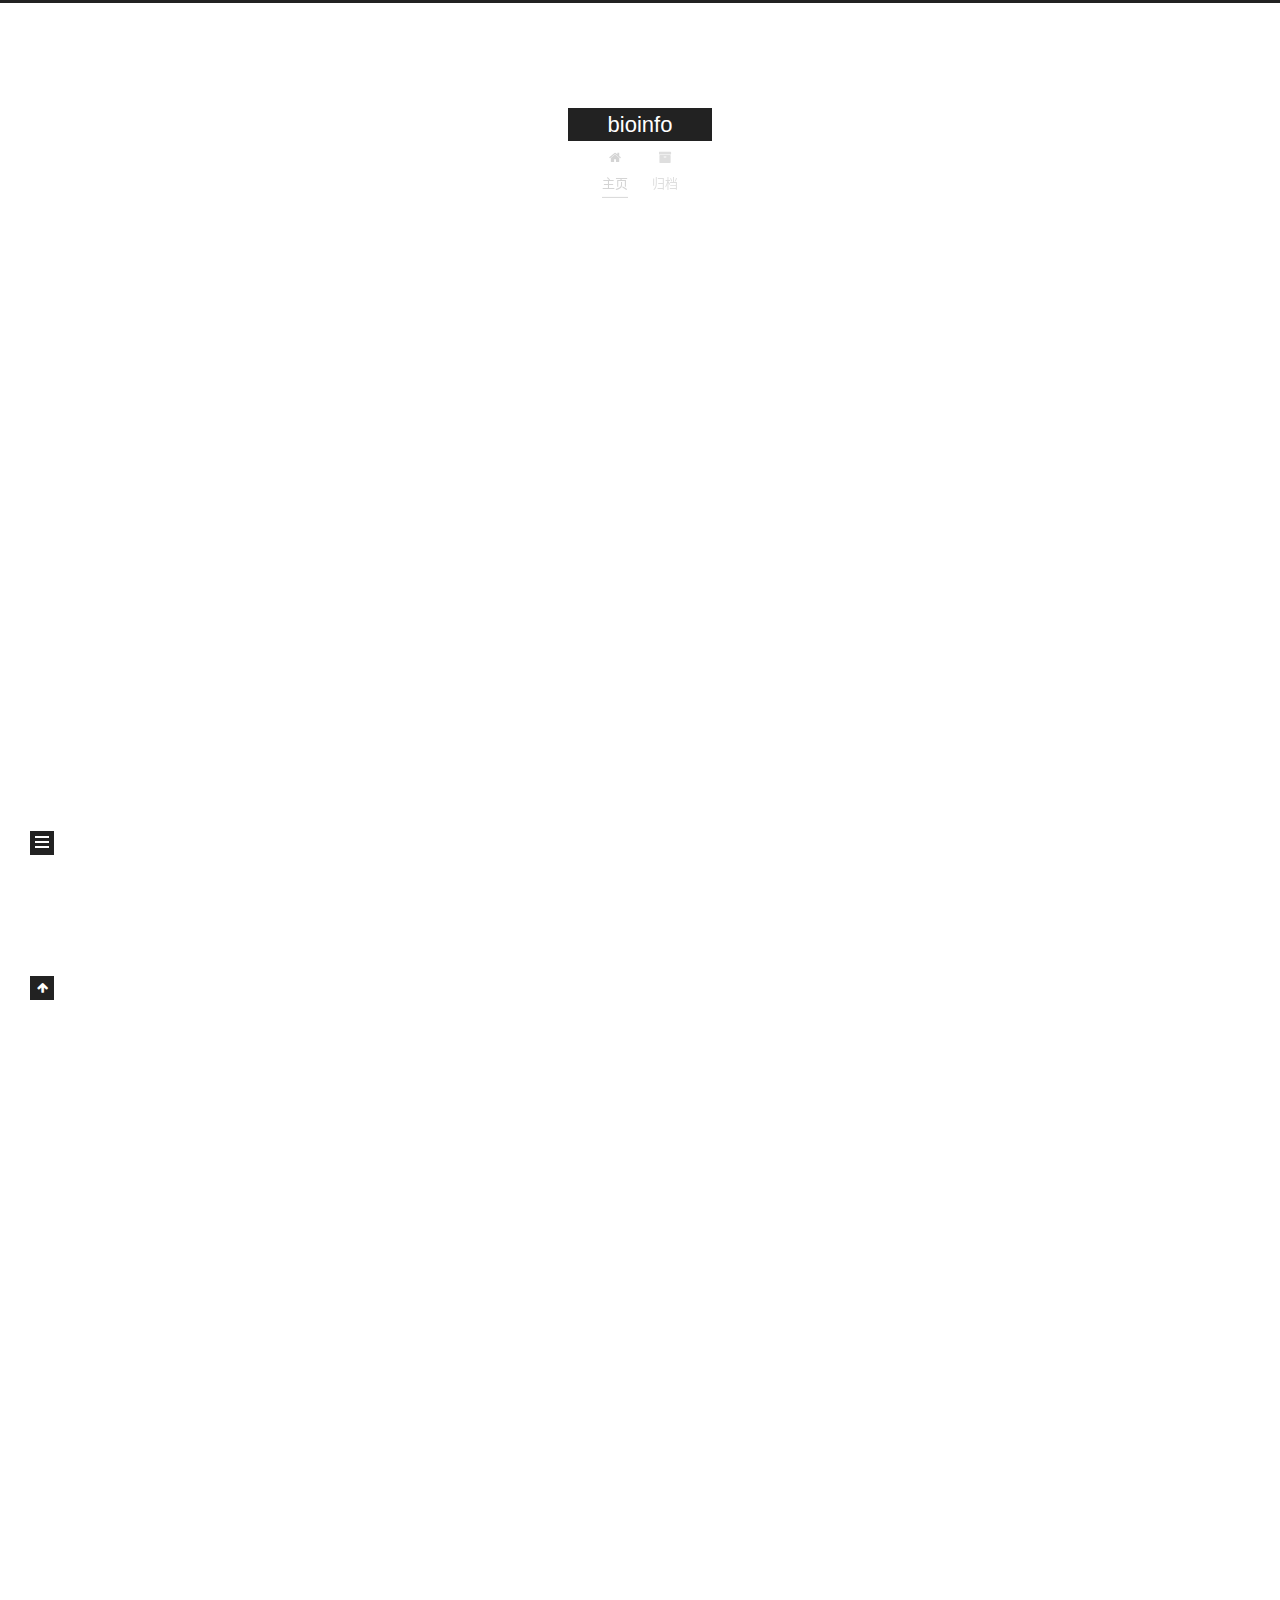
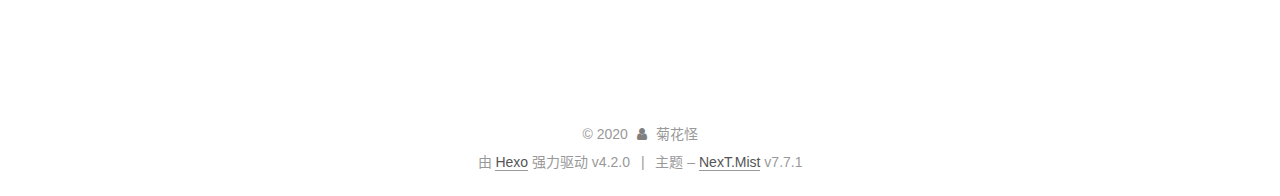
==== commit 0895e525: "Site updated: 2020-02-12 19:56:59" ====
--- a/index.html
+++ b/index.html
@@ -190,7 +190,7 @@
               <span class="post-meta-item-text">发表于</span>
               
 
-              <time title="创建时间：2020-02-12 10:40:50 / 修改时间：18:59:38" itemprop="dateCreated datePublished" datetime="2020-02-12T10:40:50+08:00">2020-02-12</time>
+              <time title="创建时间：2020-02-12 10:40:50 / 修改时间：19:56:41" itemprop="dateCreated datePublished" datetime="2020-02-12T10:40:50+08:00">2020-02-12</time>
             </span>
 
           
